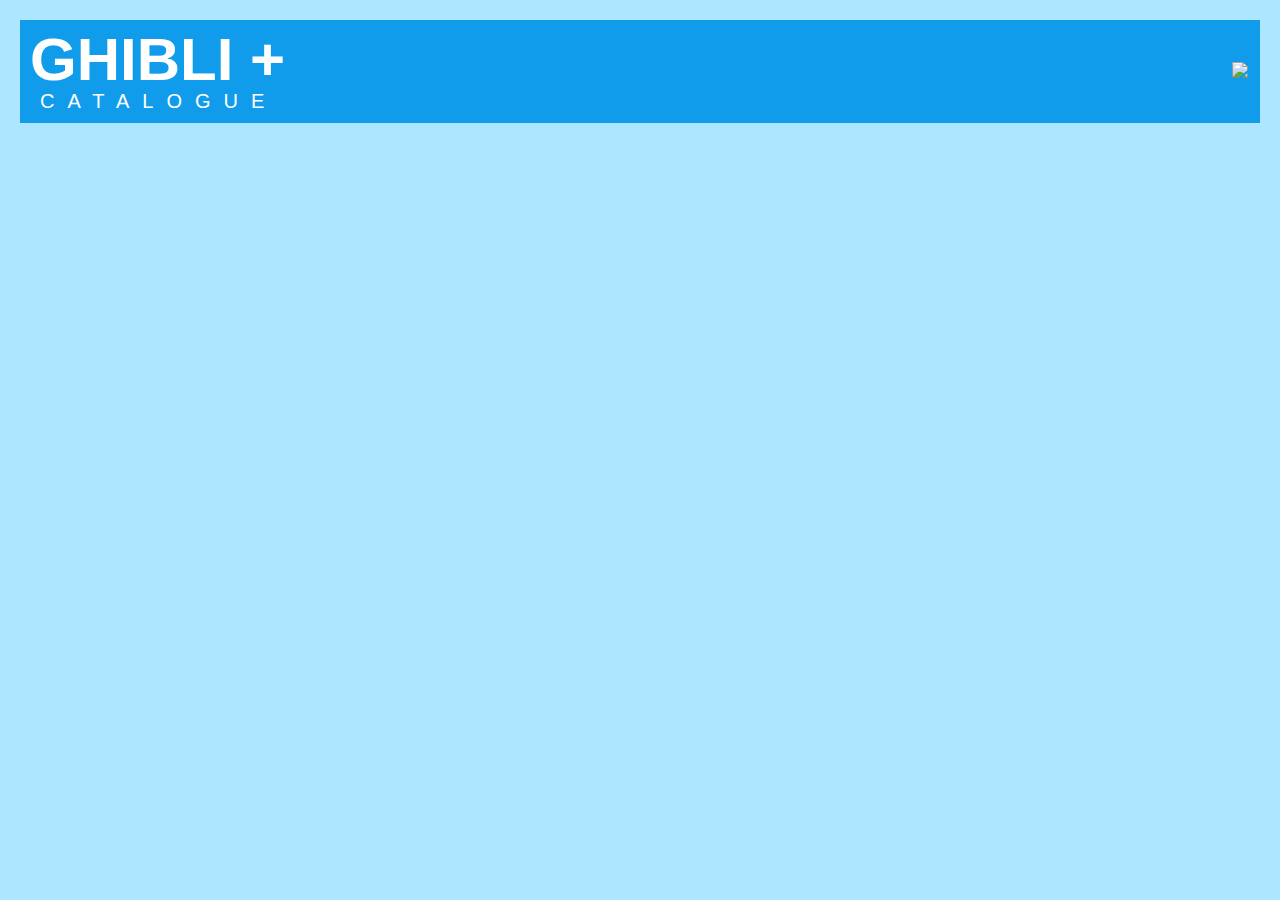
==== src/index.html @ e54244bd "Merge branch 'main' of github.com:RodjaAlbus/DataLovers-FuenteDeLaVerdad into Jean" ====
<!DOCTYPE html>
<html>

<head>
  <meta charset="utf-8">
  <title>Data Lovers</title>
  <link rel="stylesheet" href="style.css" />
  <script>
    let hoverFunction = (theDiv) => {
      theDiv.children[1].classList.add("dataImageover");
      theDiv.children[1].classList.remove("dataImageoutside");
      theDiv.children[0].classList.add("dataNameInside");
      theDiv.children[0].classList.remove("dataName");
    }
    let leaveFunction = (theDiv) => {
      theDiv.children[1].classList.add("dataImageoutside");
      theDiv.children[1].classList.remove("dataImageover");
      theDiv.children[0].classList.add("dataName");
      theDiv.children[0].classList.remove("dataNameInside");
    }
  </script>
</head>

<body>

  <header>
    <h1> GHIBLI + </h1>
    <button id="btnNav" class="btnNav"><img src=/menu.png></button>
    <p class="subtitle">CATALOGUE</p>
    <nav class="sidebar" id="textNav">
      <button id="btnClose" class="btnClose"> cerrar</button>
      <div class="text">CATEGORIES</div>
      <ul>
        <li> <a href="#"> MOVIES </a> </li>
        <li> <a href="#"> CHARACTERS </a> </li>
        <li> <a href="#"> VEHICLES </a> </li>
        <li> <a href="#"> LOCATIONS </a> </li>
  </header>


  <section id="toHide">
    <div class="sectionToClone" id="cloneSection" onmouseover="hoverFunction(this)" onmouseleave="leaveFunction(this)">
      <div class="dataName" id="data00">
        Nombre random
      </div>
      <img src="https://static.wikia.nocookie.net/studio-ghibli/images/c/c1/Castle_in_the_Sky.jpg" class="dataImageoutside">
    </div>
  </section>

  <div id="spaceHead"></div>
  <div id="bigDivs"></div>
  <div id="root">
    <p id="data1"></p>
    <p id="data2"></p>
    <p id="data3"></p>
    <p id="data4"></p>
    <p id="data5"></p>
    <p id="data6"></p>
  </div>
  <script src="main.js" type="module"></script>
</body>

</html>
---- src/style.css ----
* {
    margin: 0;
    padding: 0;
    box-sizing: border-box;
    font-family: "Poppins", sans-serif;
    justify-content: center;
}

body {
    background-color: #ADE7FF;
    color: white;
}

header {
    background-color: #109CEB;
    display: flex;
    flex-direction: column;
    justify-content: center;
    padding: 10px;
    margin: 20px;
}

h1 {
    font-size: 60px;
    line-height: 60px;
}

img {
    max-width: 100%;
    max-height: 100%;
}

.subtitle {
    font-size: 20px;
    letter-spacing: 13px;
    padding-left: 10px;
}

.btnNav {
    background-color: transparent;
    border-color: transparent;
    align-self: flex-end;
    position: absolute;
}

.btnClose {
    text-decoration: none;
    background-color: transparent;
    color: #ffffff;
    display: block;
    align-self: flex-end;
    border-color: transparent;
    cursor: pointer;
}

.sidebar {
    position: fixed;
    width: 250px;
    height: 350px;
    top: 0;
    right: 0;
    background: #EB9010;
    display: none;
}

.sidebar .text {
    color: #ffffff;
    font-size: 25px;
    font-weight: 600;
    line-height: 65px;
    text-align: center;
}

nav ul {
    height: 100%;
    width: 100%;
    list-style: none;
}

nav ul li {
    line-height: 60px;
    text-align: center;
}

nav ul li a {
    color: #ffffff;
    text-decoration: none;
    font-size: 18px;
    display: block;
    width: 100%;
    cursor: pointer;
}

#bigDivs,
#spaceHead {
    padding: 3%;
    background-color: #ADE7FF;
    display: grid;
    grid-template-columns: 25% 25% 25% 25%;
}

@media (max-width: 1000px) {
    #bigDivs {
        grid-template-columns: 33% 33% 33%;
    }
}

@media (max-width: 800px) {
    #bigDivs {
        grid-template-columns: 50% 50%;
    }
}

.sectionToClone {
    position: relative;
    width: 250px;
    height: 400px;
    display: none;
}

.dataName {
    position: absolute;
    top: 70%;
    left: 50%;
    transform: translateX(-50%);
    background-color: #109CEB;
    width: 224px;
    height: 30%;
    border-radius: 0 0 50px 50px;
    z-index: 3;
    display: flex;
    justify-content: center;
    align-items: center;
    font-size: 80%;
}

.dataNameInside{
    position: absolute;
    top: 75%;
    left: 50%;
    transform: translateX(-50%);
    background-color: #eb7a10;
    width: 243px;
    height: 30%;
    border-radius: 0 0 50px 50px;
    z-index: 3;
    display: flex;
    justify-content: center;
    align-items: center;
    font-size: 80%;
}

.dataImageoutside {
    position: absolute;
    top: 50%;
    left: 50%;
    transform: translate(-50%, -50%);
    width: 224px;
    height: 315px;
    border-radius: 50px;
    object-fit: cover;
    border-color: #109CEB;
    border-style: solid;
    border-width: 4px;
    z-index: 2;
}

.dataImageover {
    position: absolute;
    top: 50%;
    left: 50%;
    transform: translate(-50%, -50%);
    object-fit: cover;
    width: 243px;
    height: 341px;
    border-color: #eb7a10;
    border-radius: 50px;
    border-style: solid;
    border-width: 4px;
    z-index: 2;
}

#root {
    display: none;
    position: fixed;
    top: 50%;
    left: 50%;
    transform: translate(-50%, -50%);
    width: 50%;
    height: 90%;
    background-color: #EB9010;
    border-color: #ffffff;
    color: #ffffff;
    border-style: solid;
    border-width: 4px;
    z-index: 3;
    text-align: center;
    padding: 10px;
    border-radius: 35px;
}
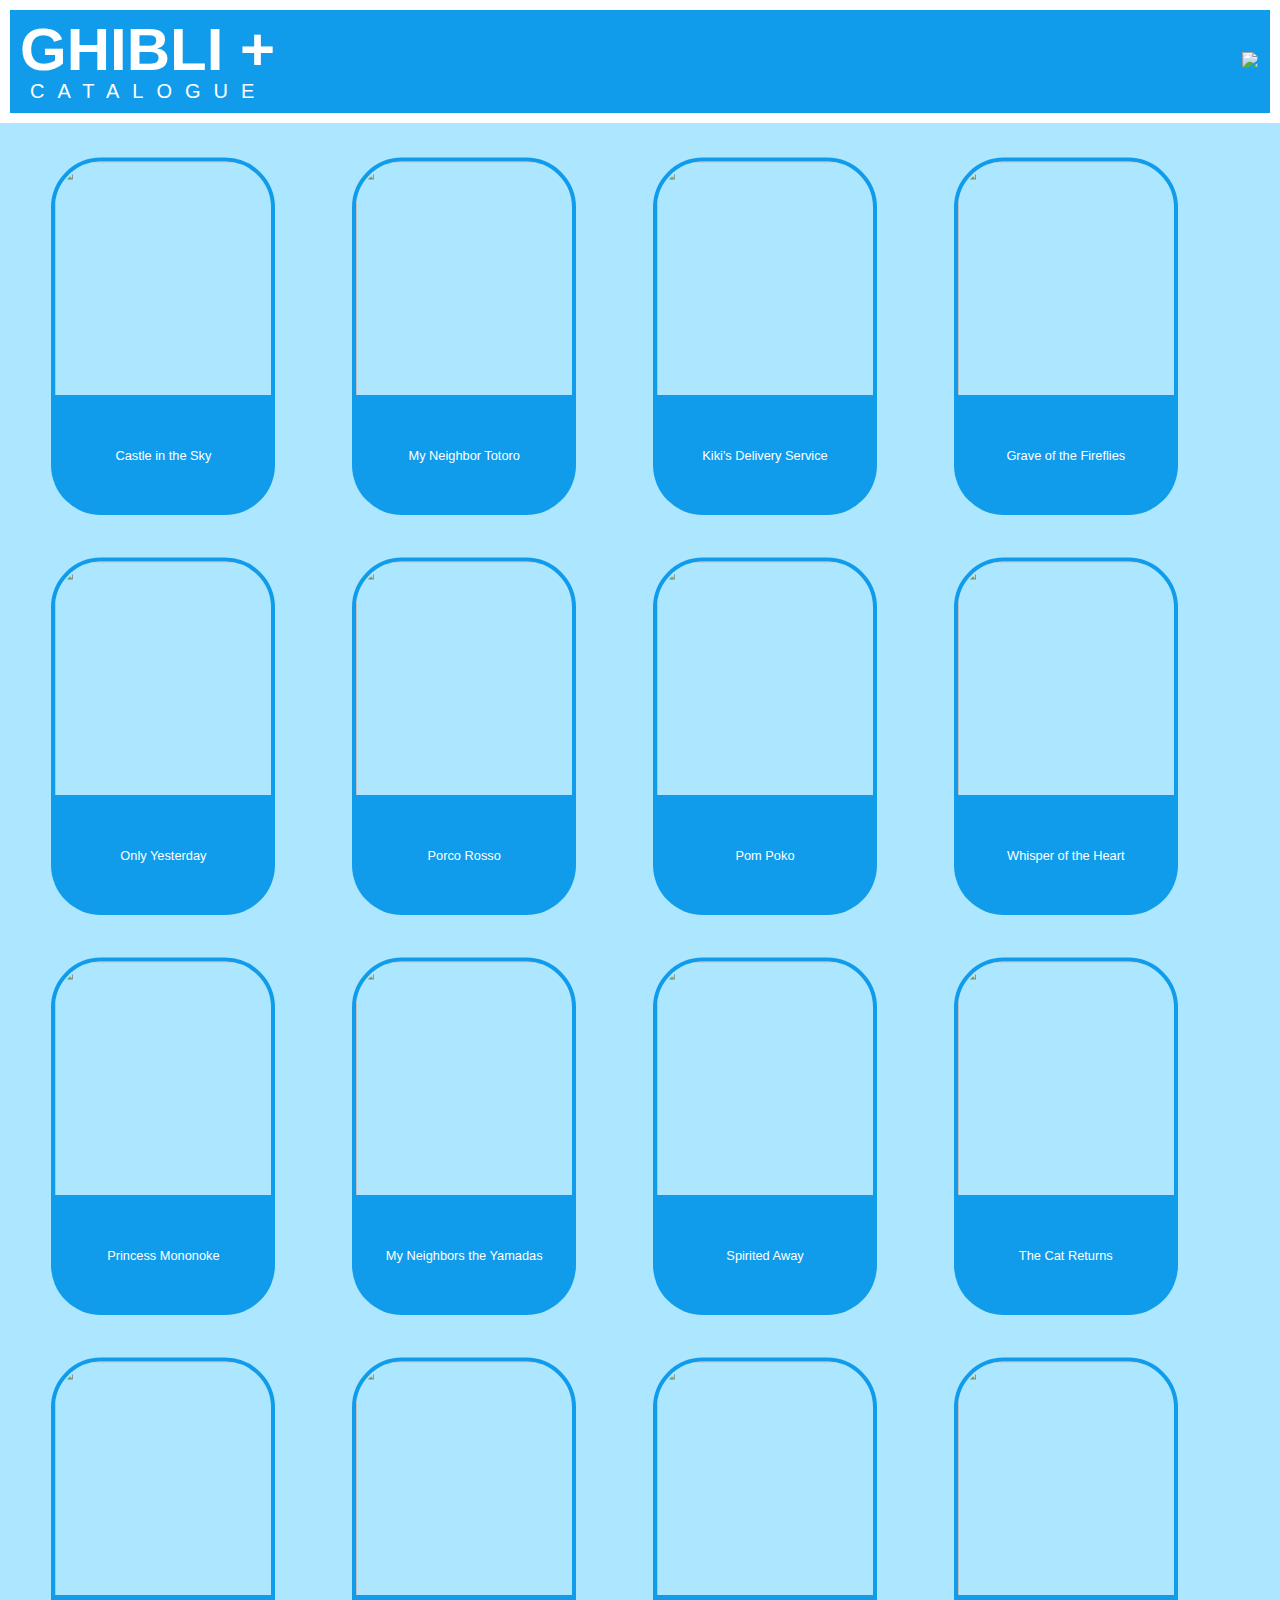
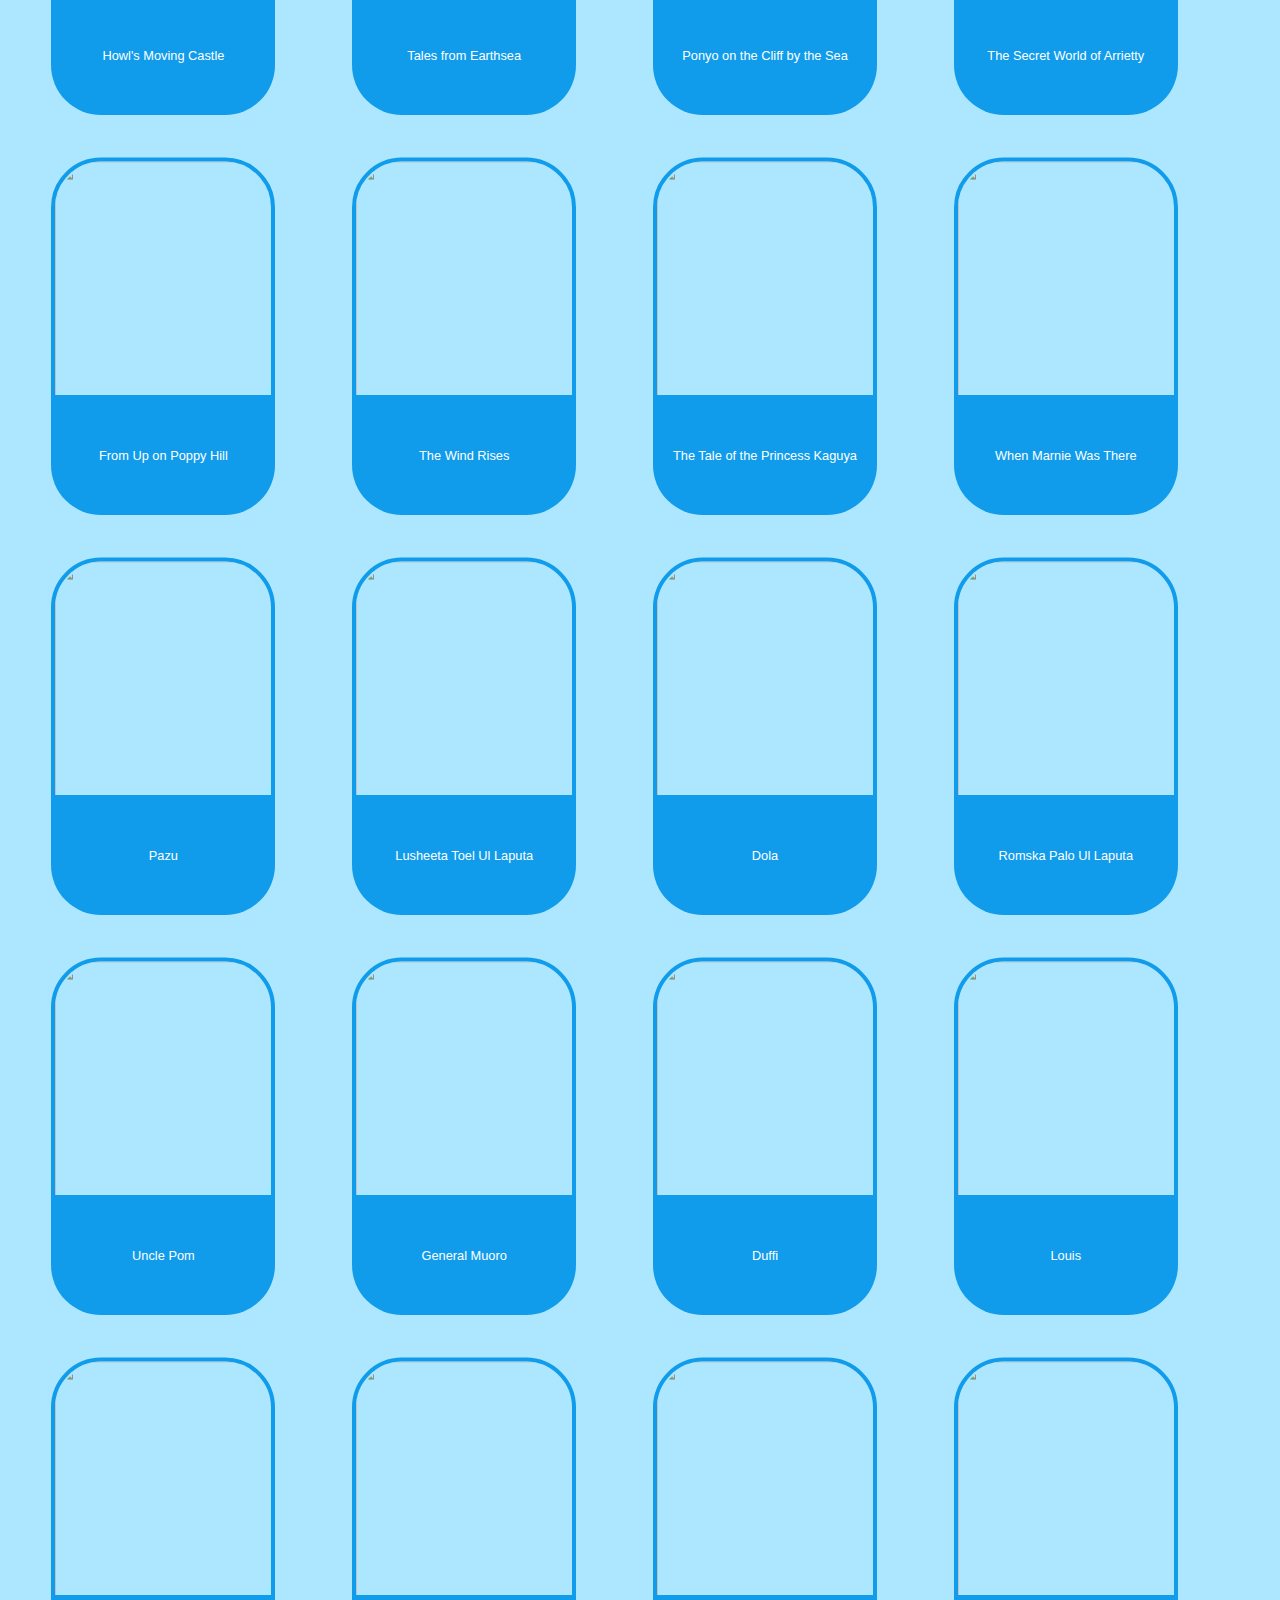
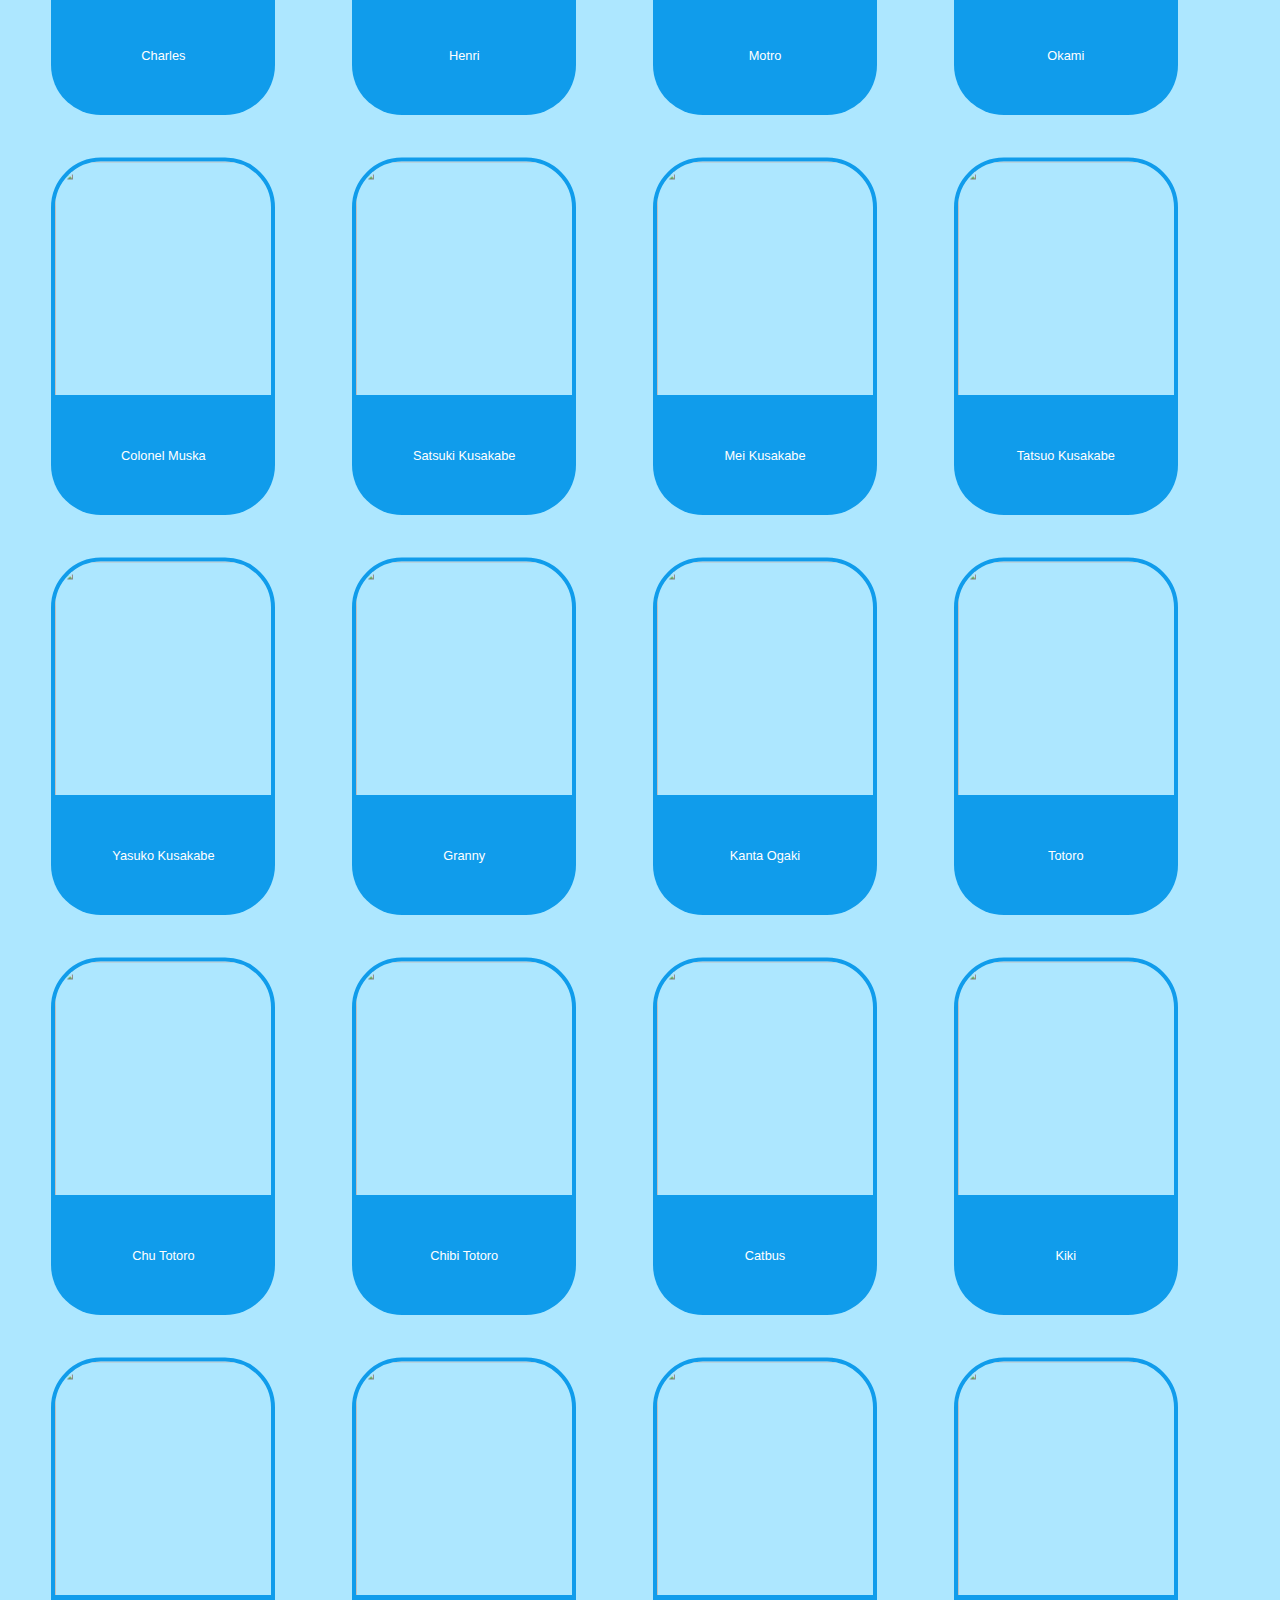
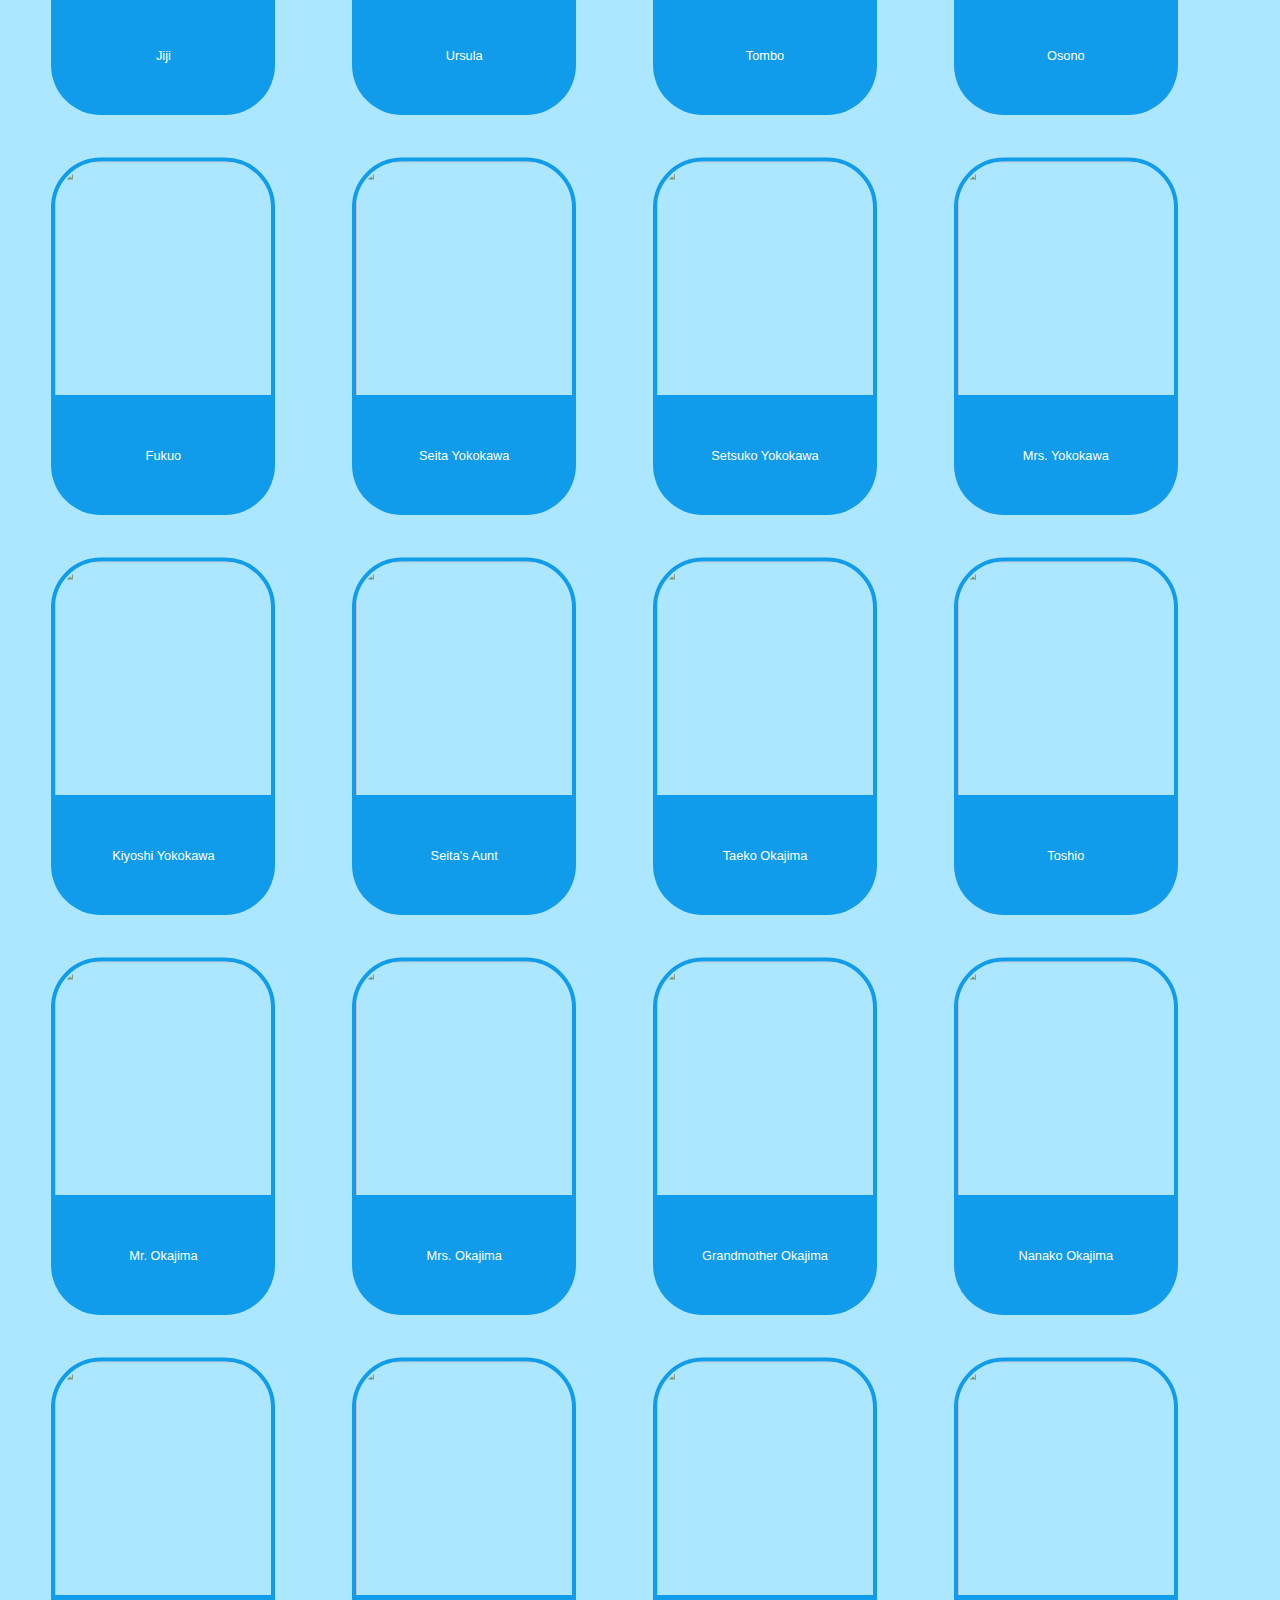
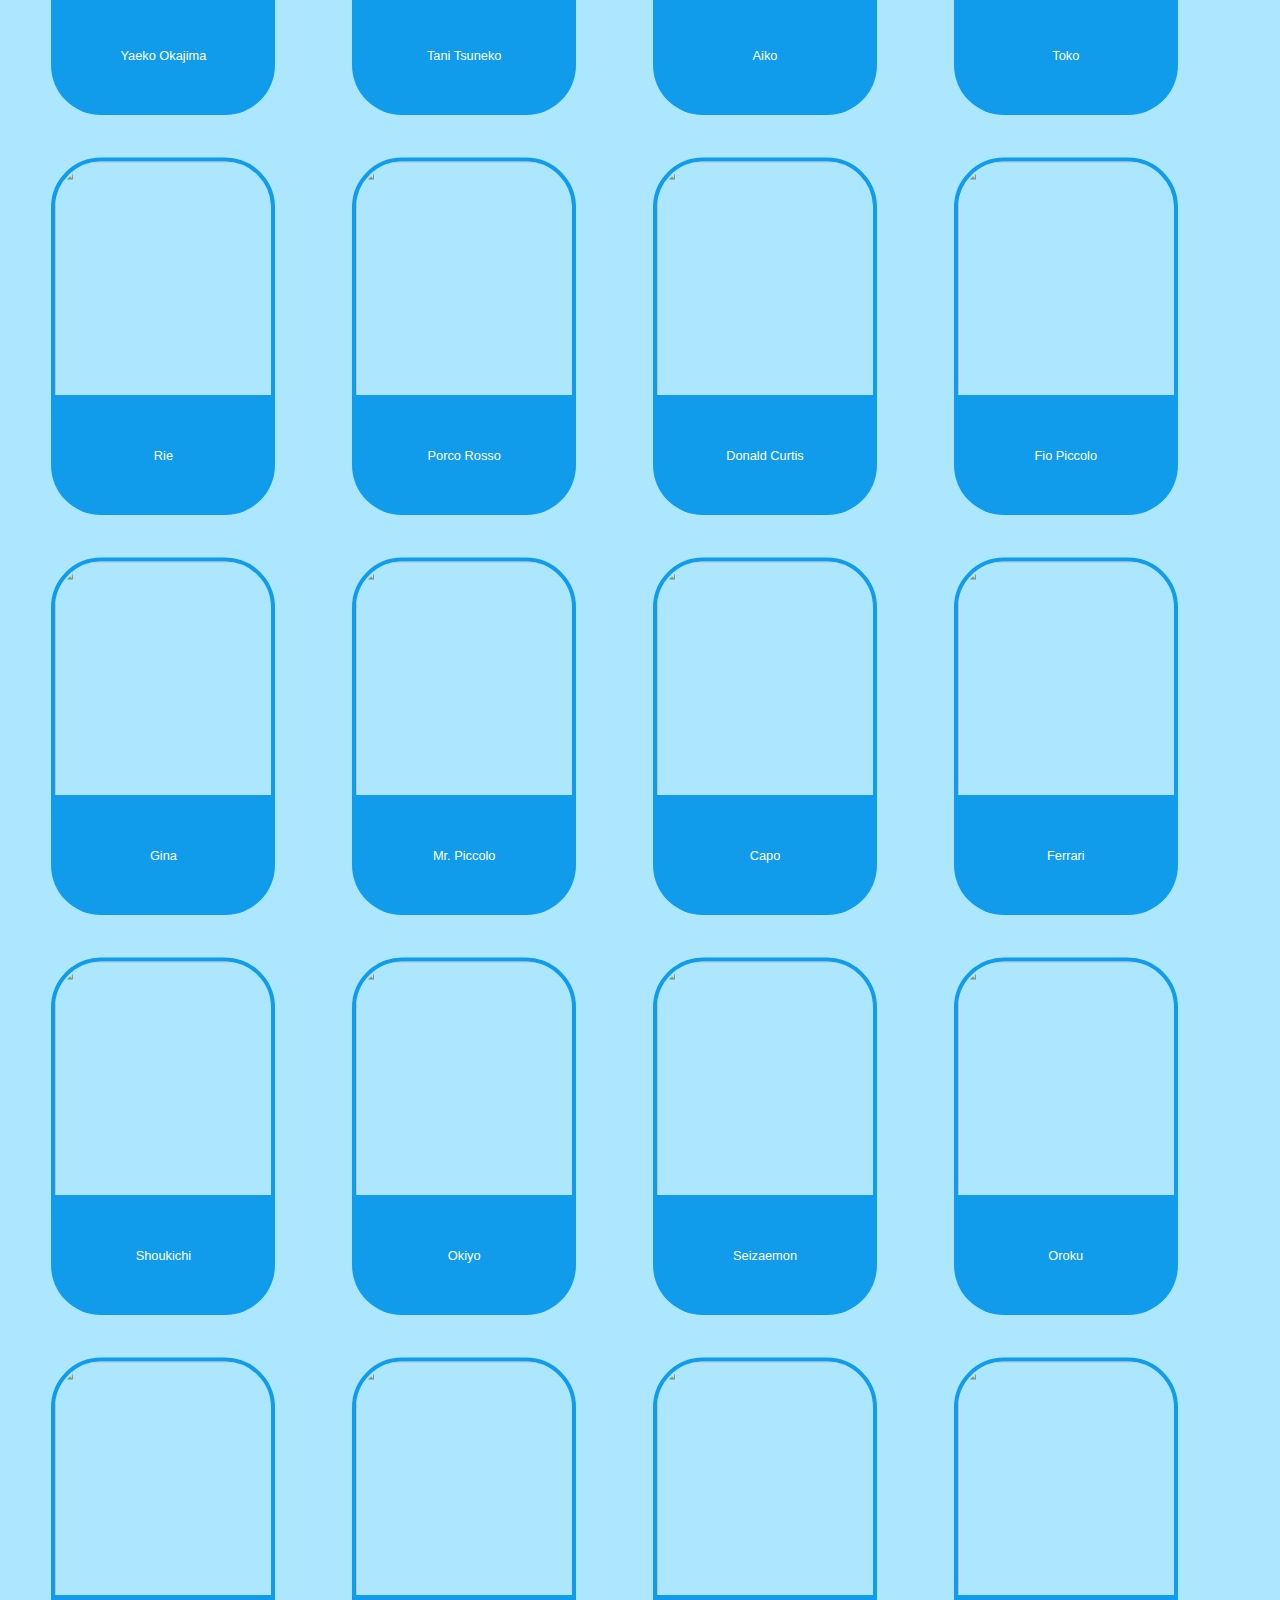
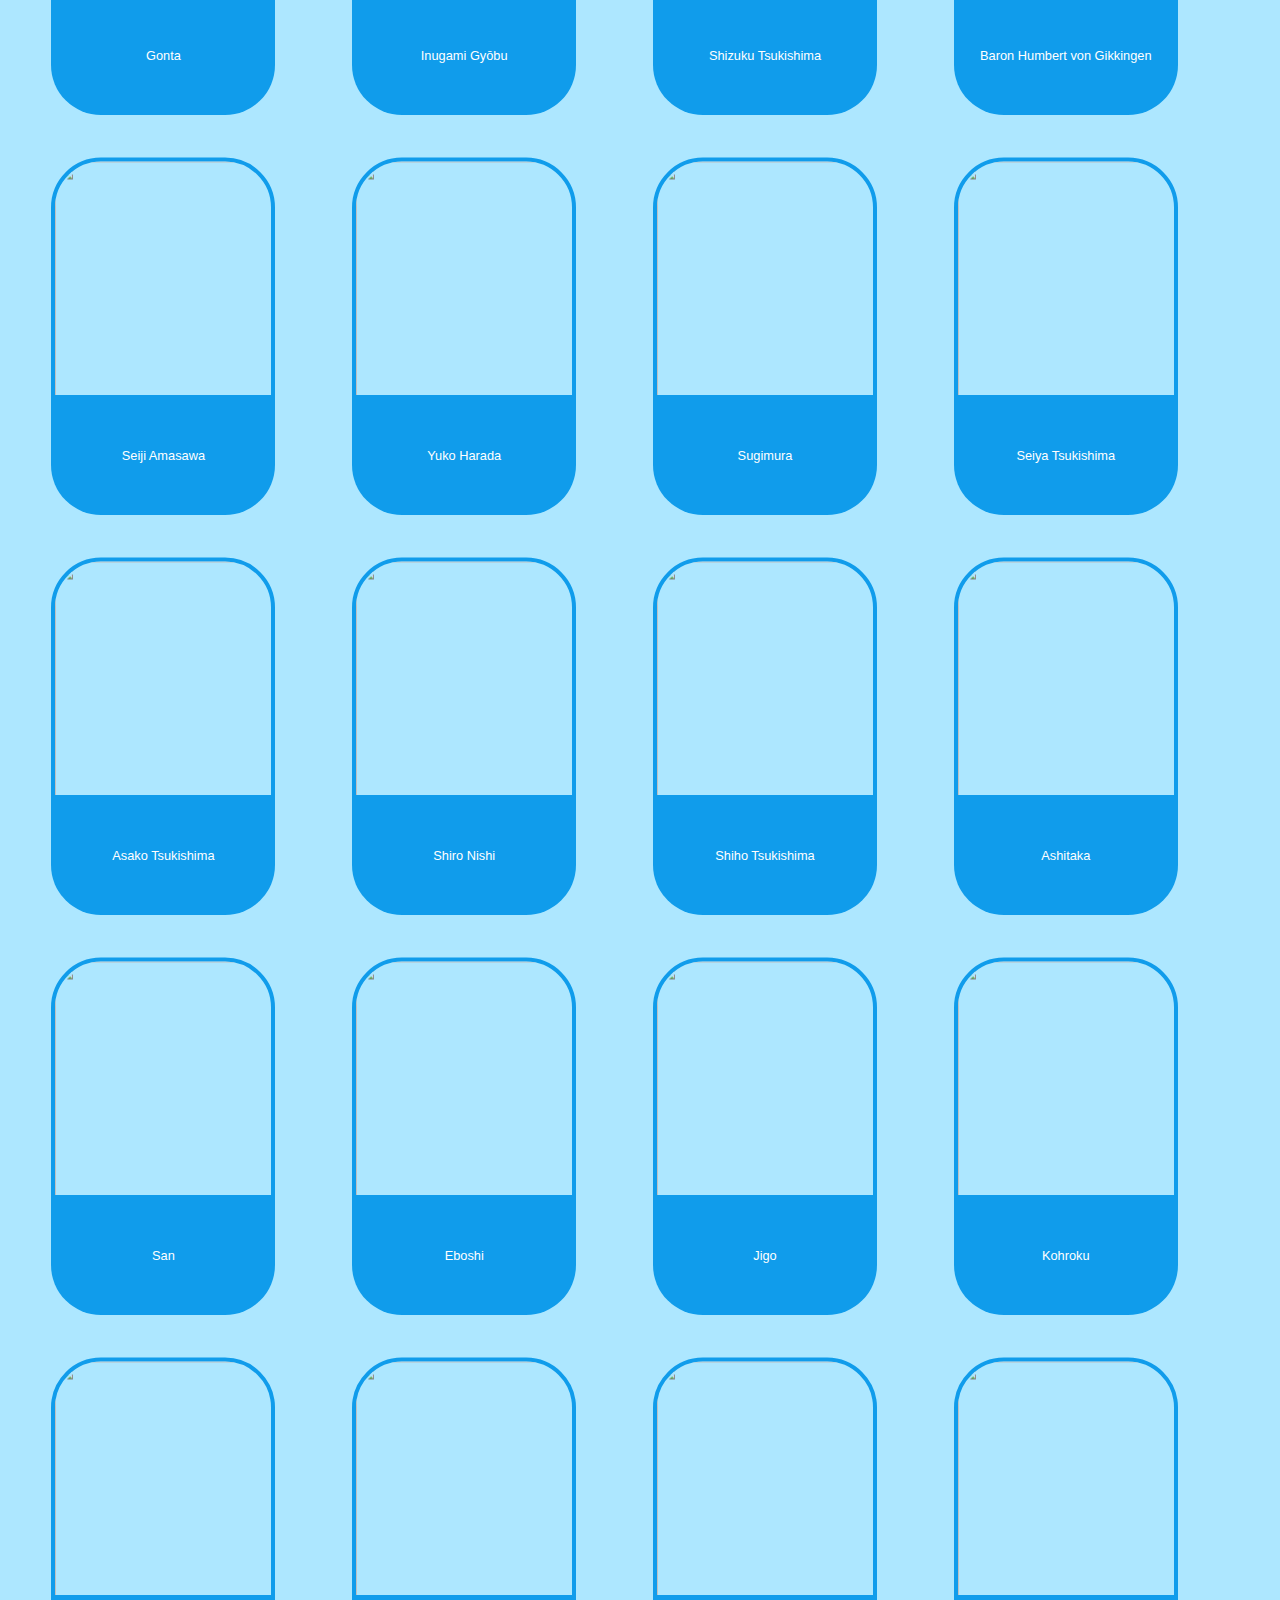
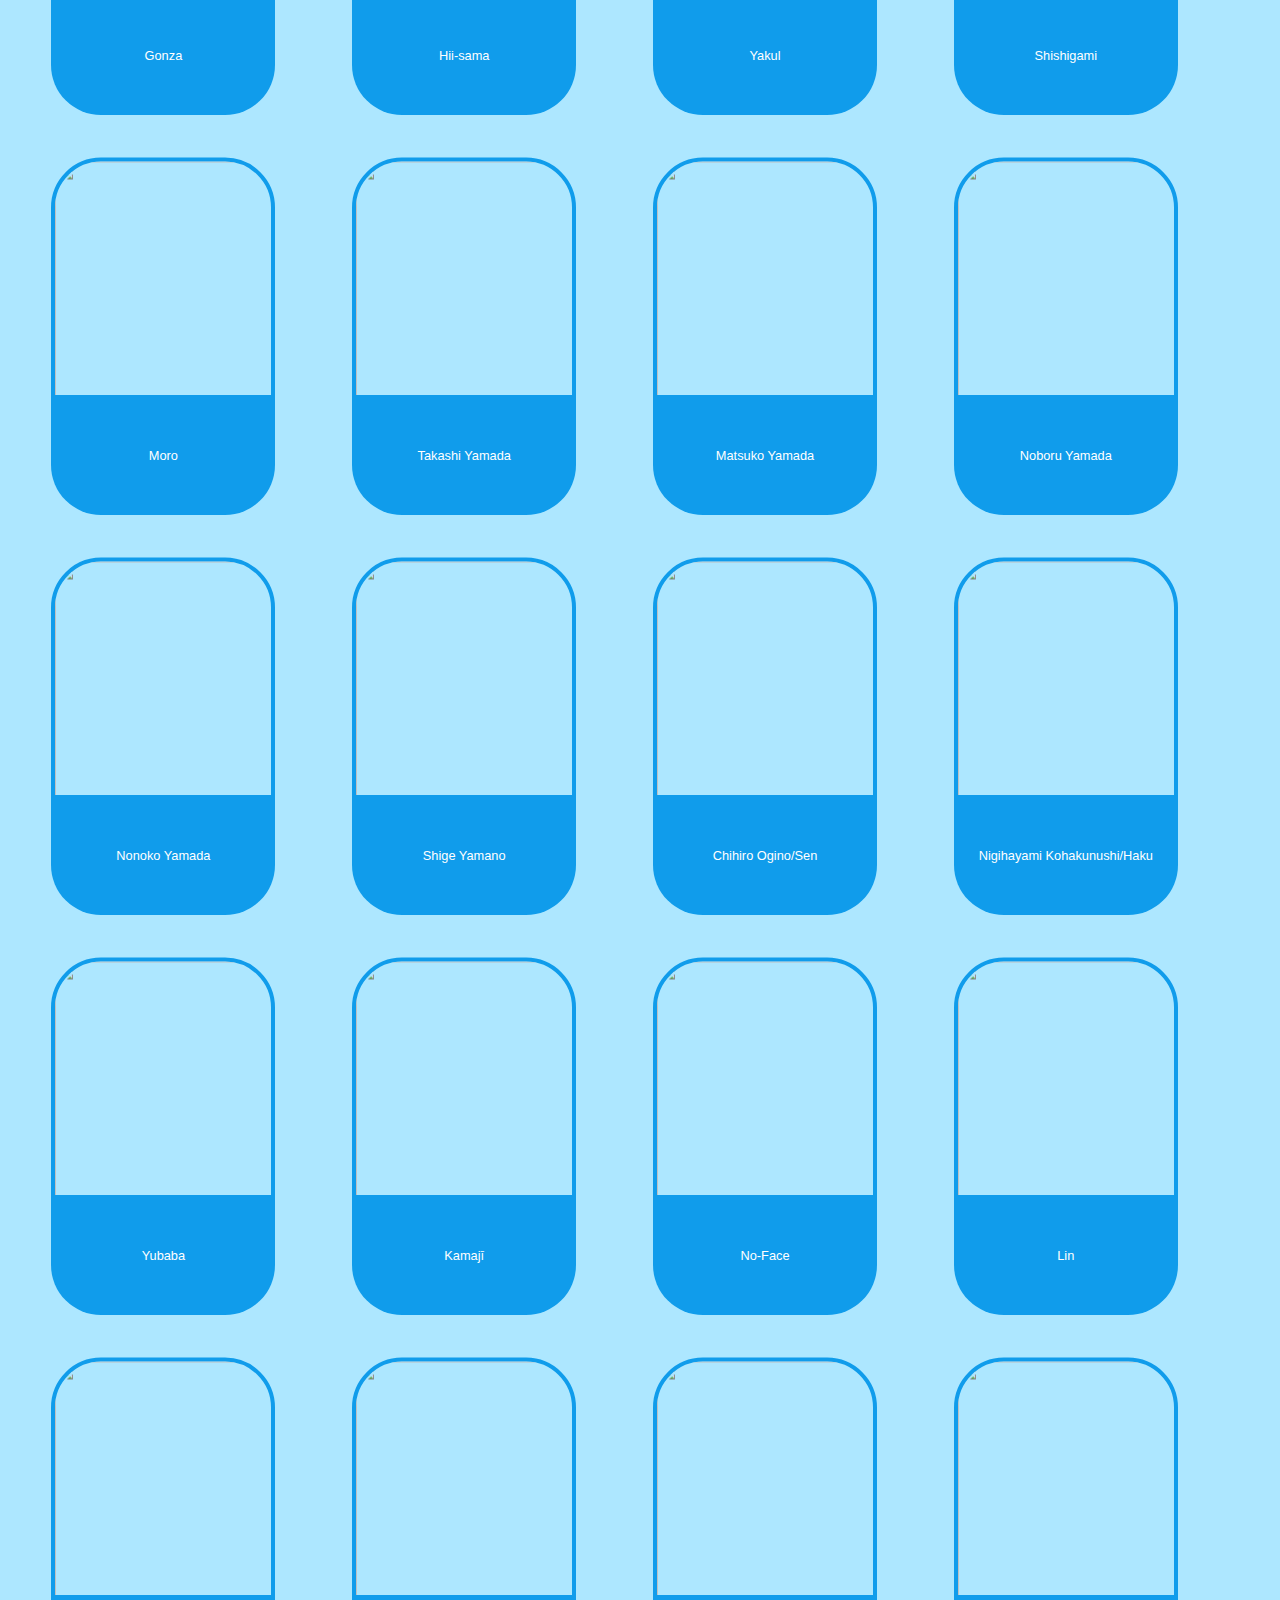
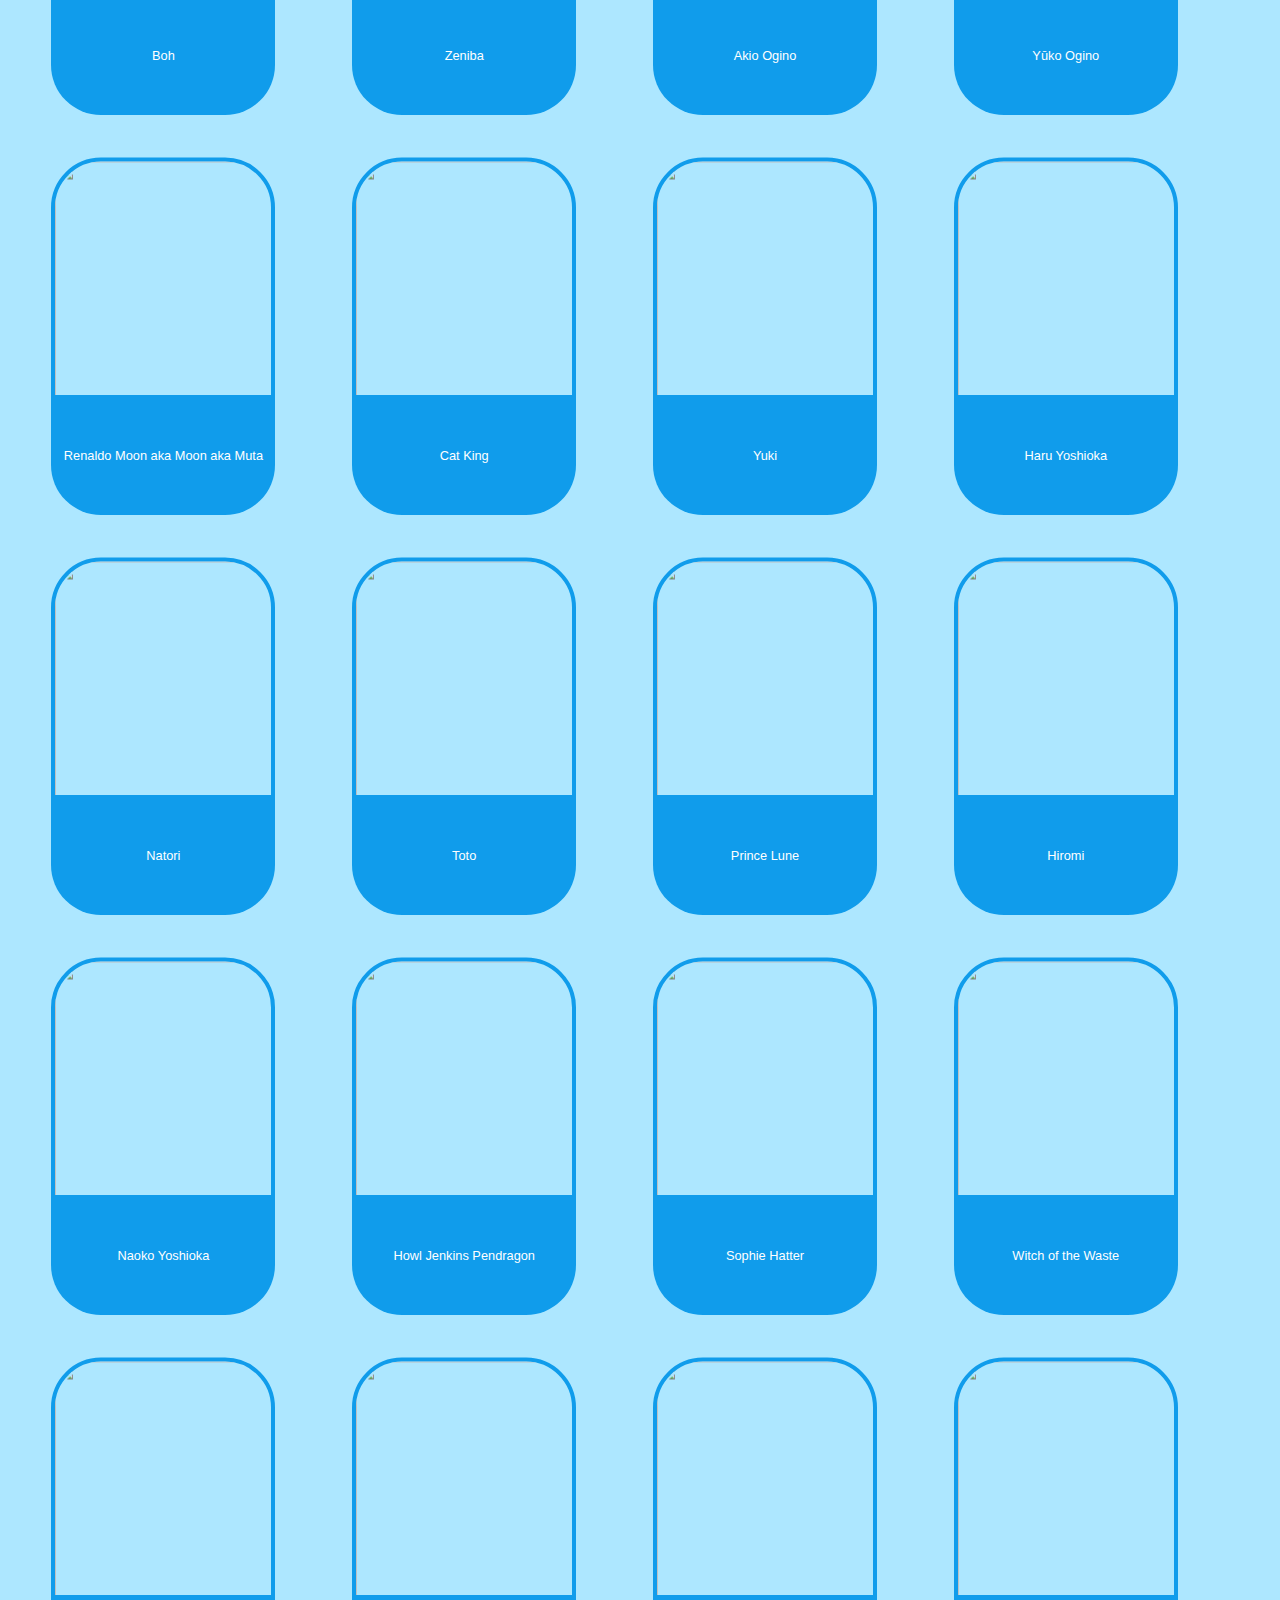
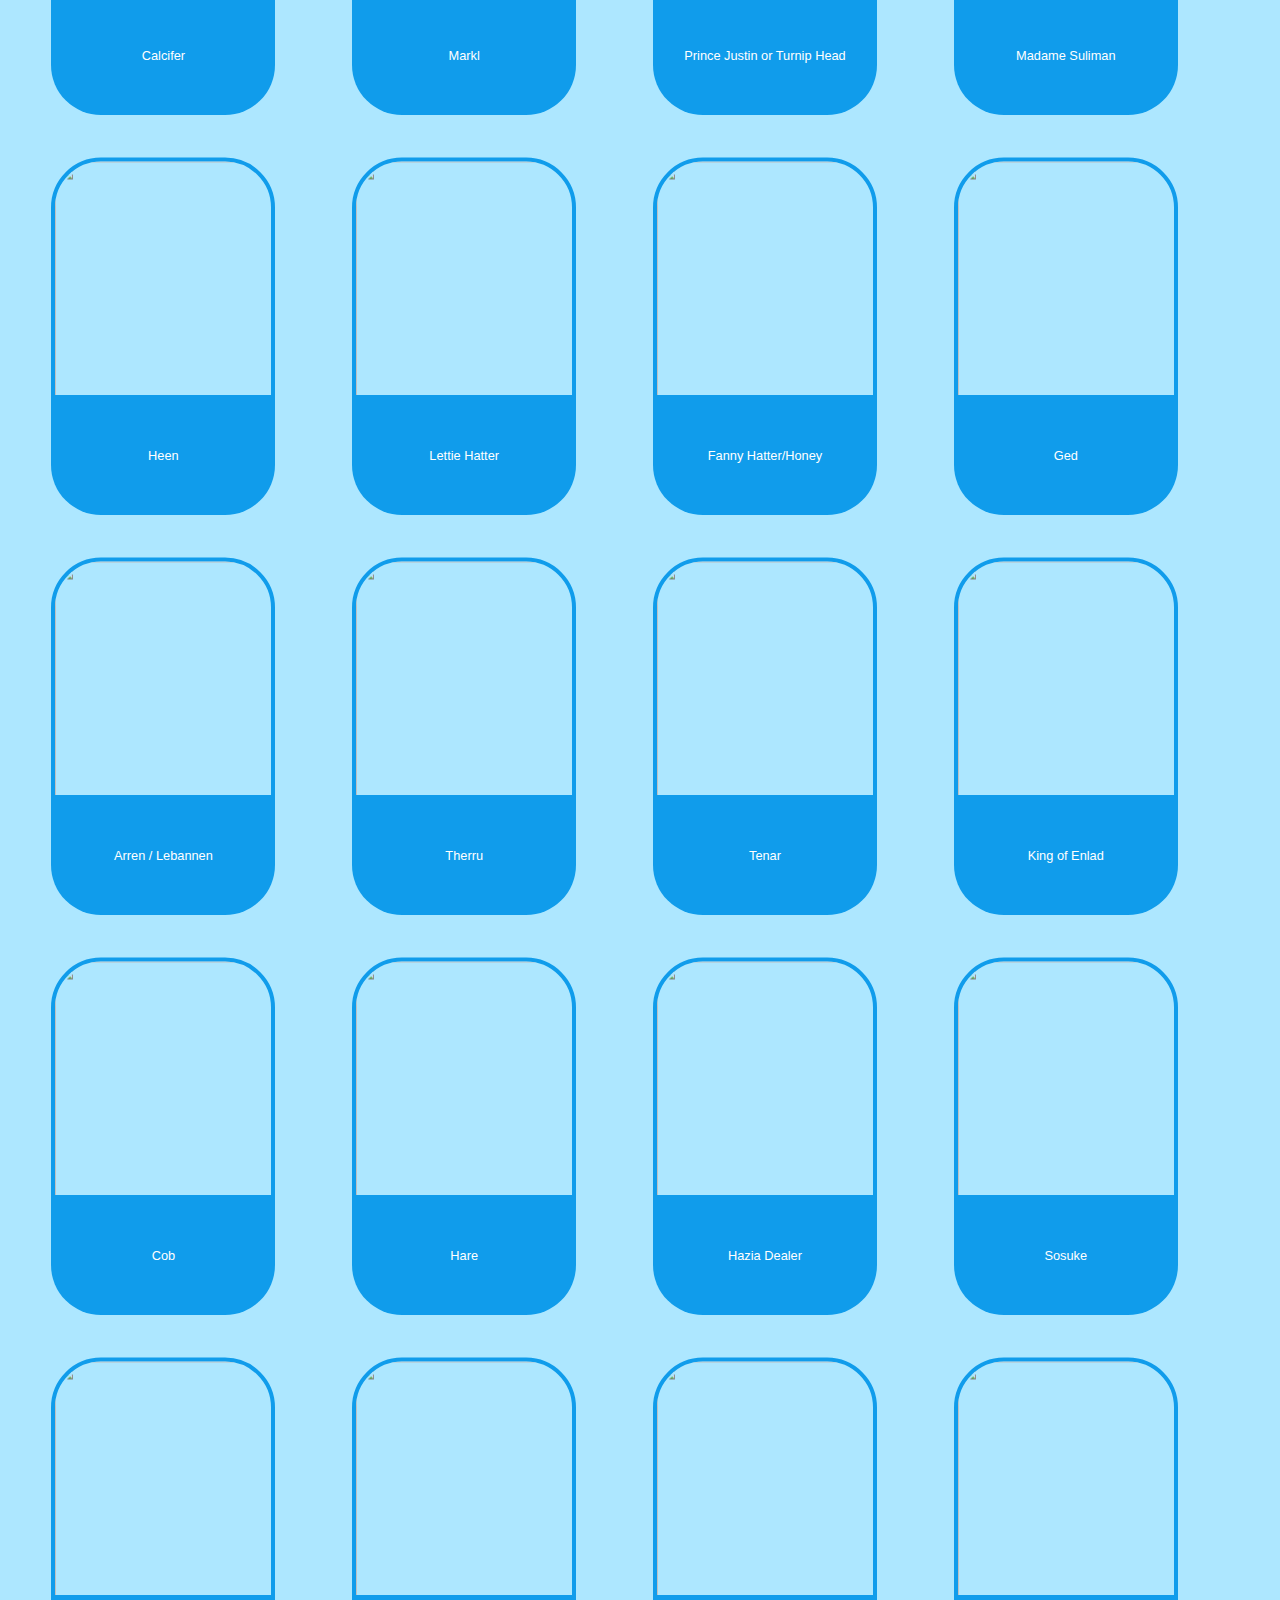
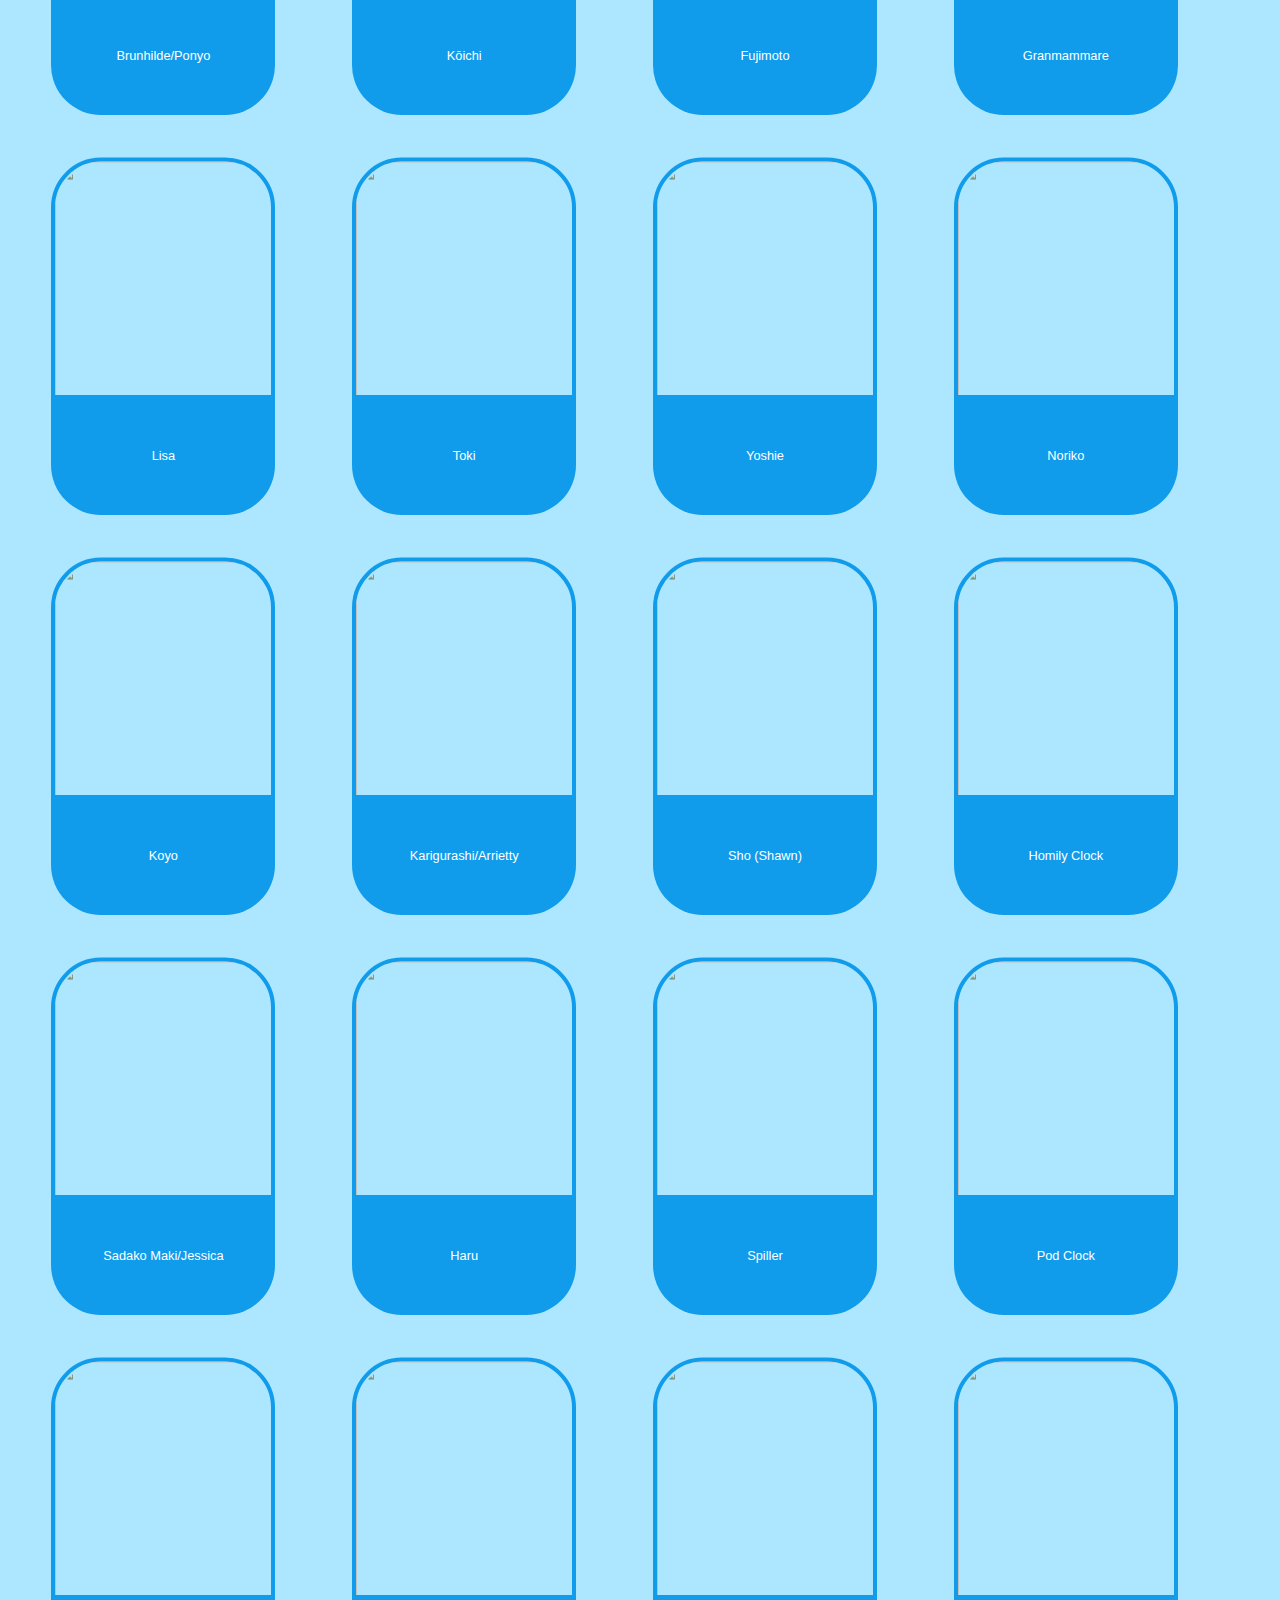
==== commit bd858503: "agregar trivia" ====
--- a/src/index.html
+++ b/src/index.html
@@ -25,17 +25,24 @@
 
   <header>
     <h1> GHIBLI + </h1>
-    <button id="btnNav" class="btnNav"><img src=/menu.png></button>
+    <button id="btnNav" class="btnNav"><img src="/menu.png"></button>
     <p class="subtitle">CATALOGUE</p>
     <nav class="sidebar" id="textNav">
-      <button id="btnClose" class="btnClose"> cerrar</button>
       <div class="text">CATEGORIES</div>
       <ul>
-        <li> <a href="#"> MOVIES </a> </li>
-        <li> <a href="#"> CHARACTERS </a> </li>
-        <li> <a href="#"> VEHICLES </a> </li>
-        <li> <a href="#"> LOCATIONS </a> </li>
+        <button id="btnOrderAZ" class="btnClose"> Ordenar A-Z</button>
+        <button id="btnOrderZA" class="btnClose"> Ordenar Z-A</button>
+        <li> <button id="btnMovies" class="btnList"> MOVIES </button> </li>
+        <li> <button id="btnCharacters" class="btnList"> CHARACTERS </button> </li>
+        <li> <button id="btnVehicles" class="btnList"> VEHICLES </button> </li>
+        <li> <button id="btnLocations" class="btnList"> LOCATIONS </button> </li>
+        <li> <button id="btnShowAll" class="btnList"> SHOW ALL </button> </li>
+        <li> <button id="btnTrivia" class="btnList"> PROVE YOURSELF </button> </li>
+    </ul>
+    </nav>
   </header>
+
+
 
 
   <section id="toHide">
@@ -47,16 +54,26 @@
     </div>
   </section>
 
+
   <div id="spaceHead"></div>
+
+  <section id="trivia">
+    <h3 class="trivia"> How much do you know about Ghibli movies? </h3> 
+    <div class="sectionToClone" id="cloneSection" onmouseover="hoverFunction(this)" onmouseleave="leaveFunction(this)">
+      <div class="dataName" id="data00">
+        Nombre random
+      </div>
+      <img src="https://static.wikia.nocookie.net/studio-ghibli/images/c/c1/Castle_in_the_Sky.jpg" class="dataImageoutside">
+    </div>
+ </section>
+
   <div id="bigDivs"></div>
   <div id="root">
-    <p id="data1"></p>
-    <p id="data2"></p>
-    <p id="data3"></p>
-    <p id="data4"></p>
-    <p id="data5"></p>
-    <p id="data6"></p>
   </div>
+
+
+
+  
   <script src="main.js" type="module"></script>
 </body>
 
--- a/src/style.css
+++ b/src/style.css
@@ -2,7 +2,7 @@
     margin: 0;
     padding: 0;
     box-sizing: border-box;
-    font-family: "Poppins", sans-serif;
+    font-family: sans-serif;
     justify-content: center;
 }
 
@@ -13,11 +13,30 @@
 
 header {
     background-color: #109CEB;
+    position: fixed;
+    z-index: 4;
+    width:100%;
+    border-color: #ffffff;
+    border-style: solid;
+    border-width: 10px;
     display: flex;
     flex-direction: column;
     justify-content: center;
     padding: 10px;
-    margin: 20px;
+}
+
+#trivia {
+    display: none;
+}
+
+h3 {
+    padding: 2%;
+    margin: 3%;
+    margin-top: 5%;
+    background-color: #eb7a10;
+    font-weight: lighter;
+    letter-spacing: 5px;
+    font-size: 26px;
 }
 
 h1 {
@@ -55,8 +74,11 @@
 
 .sidebar {
     position: fixed;
+    display: grid;
+    grid-template-columns: 50px;
+    z-index: 5;
     width: 250px;
-    height: 350px;
+    height: 100%;
     top: 0;
     right: 0;
     background: #EB9010;
@@ -75,21 +97,25 @@
     height: 100%;
     width: 100%;
     list-style: none;
-}
-
-nav ul li {
-    line-height: 60px;
     text-align: center;
-}
-
-nav ul li a {
-    color: #ffffff;
+    line-height: 500%;
+}
+
+
+.btnList {
     text-decoration: none;
-    font-size: 18px;
-    display: block;
-    width: 100%;
+    background-color: transparent;
+    color: #ffffff;
+    justify-content: center;
+    border-color: transparent;
     cursor: pointer;
 }
+
+.btnList:hover {
+    font-size: 20px;
+    font-weight: 600;
+}
+
 
 #bigDivs,
 #spaceHead {
@@ -180,7 +206,16 @@
     z-index: 2;
 }
 
-#root {
+.sectionToCloneRandom {
+    position: relative;
+    width: 250px;
+    height: 400px;
+    display: block;
+}
+
+
+
+#root, #root1 {
     display: none;
     position: fixed;
     top: 50%;
@@ -193,7 +228,7 @@
     color: #ffffff;
     border-style: solid;
     border-width: 4px;
-    z-index: 3;
+    z-index: 6;
     text-align: center;
     padding: 10px;
     border-radius: 35px;
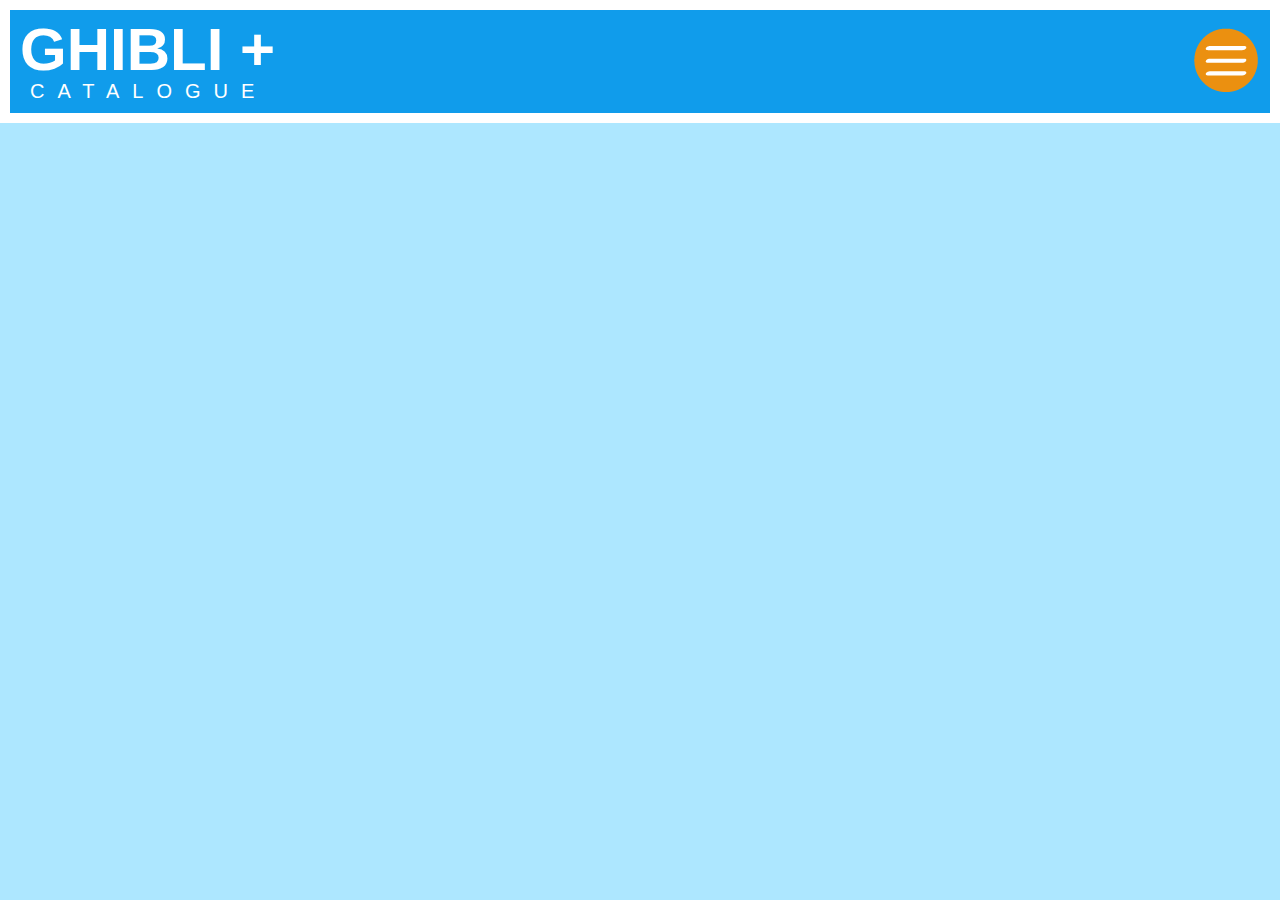
==== commit 31927954: "Resuelto el publema de estadísticas" ====
--- a/src/index.html
+++ b/src/index.html
@@ -25,7 +25,7 @@
 
   <header>
     <h1> GHIBLI + </h1>
-    <button id="btnNav" class="btnNav"><img src="/menu.png"></button>
+    <button id="btnNav" class="btnNav"><img src="menu.png"></button>
     <p class="subtitle">CATALOGUE</p>
     <nav class="sidebar" id="textNav">
       <div class="text">CATEGORIES</div>
@@ -37,12 +37,10 @@
         <li> <button id="btnVehicles" class="btnList"> VEHICLES </button> </li>
         <li> <button id="btnLocations" class="btnList"> LOCATIONS </button> </li>
         <li> <button id="btnShowAll" class="btnList"> SHOW ALL </button> </li>
-        <li> <button id="btnTrivia" class="btnList"> PROVE YOURSELF </button> </li>
+        <li> <button id="btnStatistics" class="btnList"> STATISTICS</button> </li>
     </ul>
     </nav>
   </header>
-
-
 
 
   <section id="toHide">
@@ -54,27 +52,12 @@
     </div>
   </section>
 
-
   <div id="spaceHead"></div>
-
-  <section id="trivia">
-    <h3 class="trivia"> How much do you know about Ghibli movies? </h3> 
-    <div class="sectionToClone" id="cloneSection" onmouseover="hoverFunction(this)" onmouseleave="leaveFunction(this)">
-      <div class="dataName" id="data00">
-        Nombre random
-      </div>
-      <img src="https://static.wikia.nocookie.net/studio-ghibli/images/c/c1/Castle_in_the_Sky.jpg" class="dataImageoutside">
-    </div>
- </section>
-
   <div id="bigDivs"></div>
   <div id="root">
   </div>
-
-
-
   
   <script src="main.js" type="module"></script>
 </body>
 
-</html>+</html>
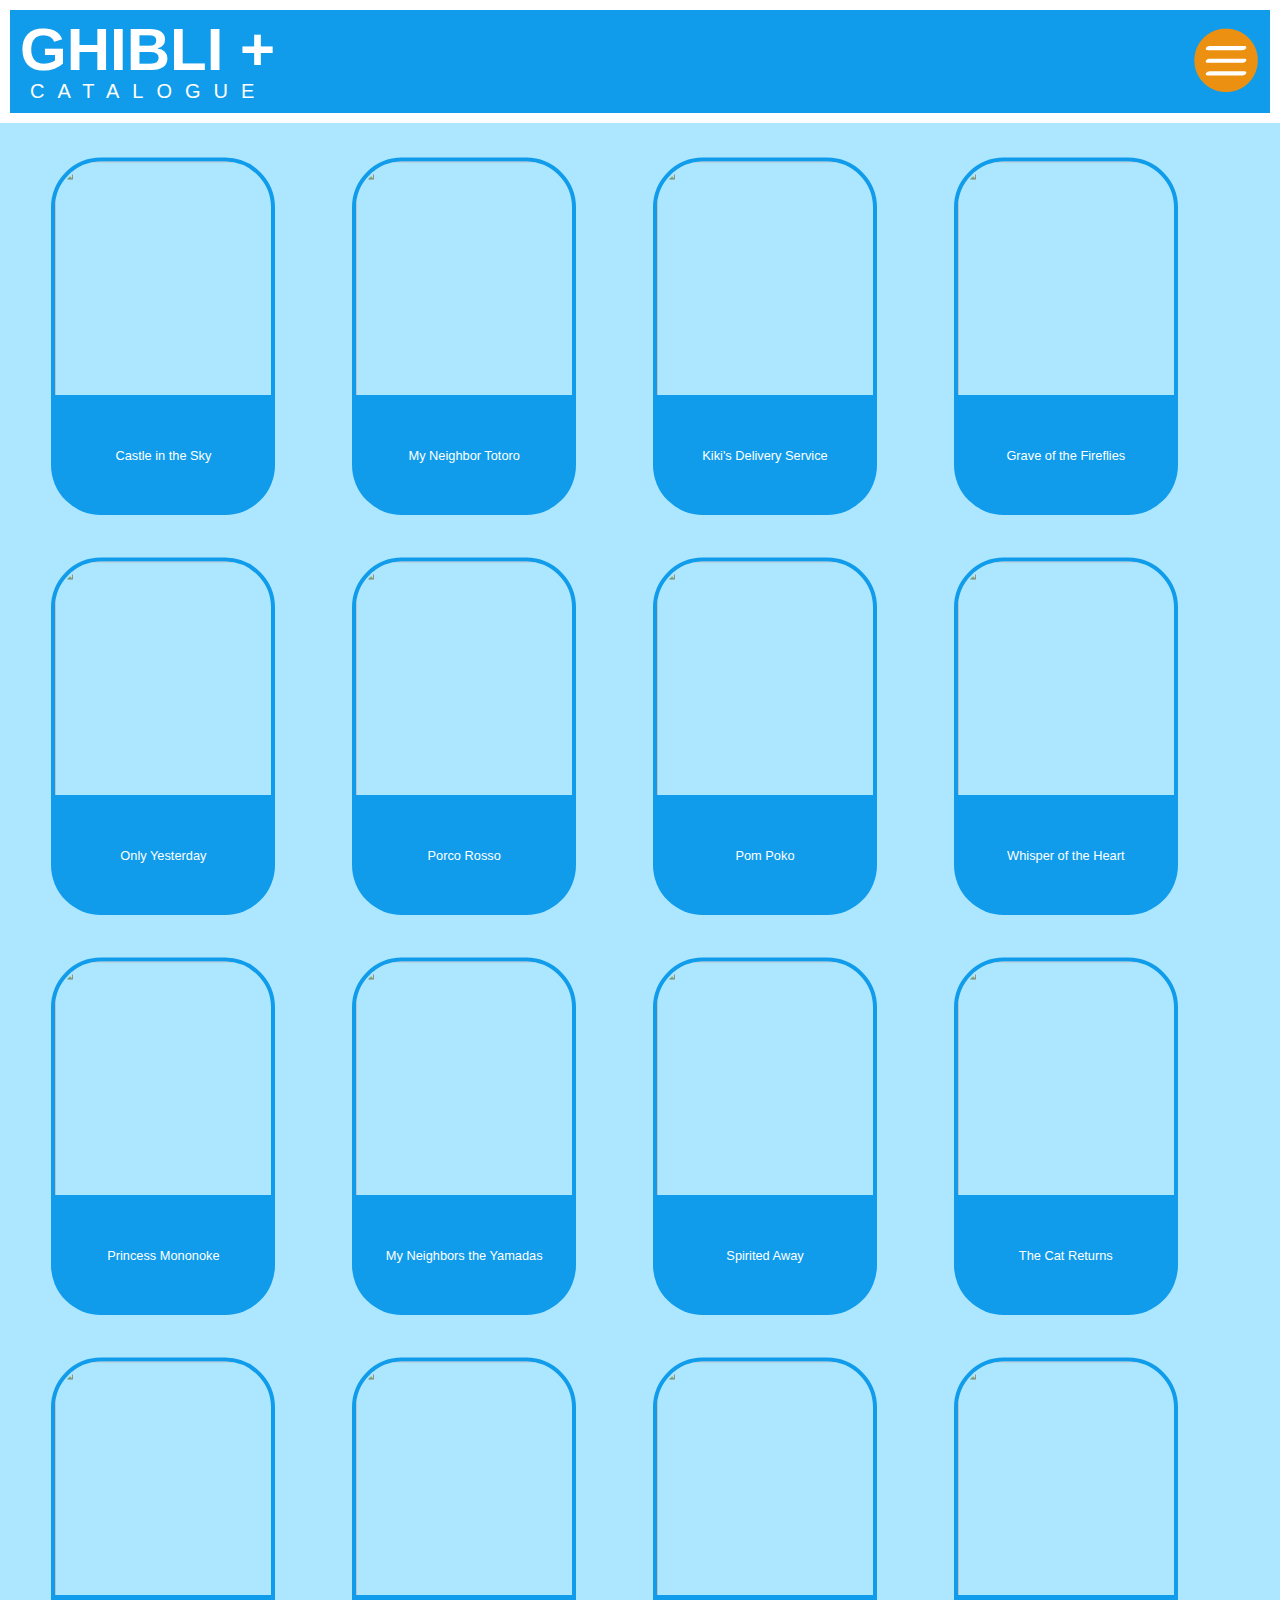
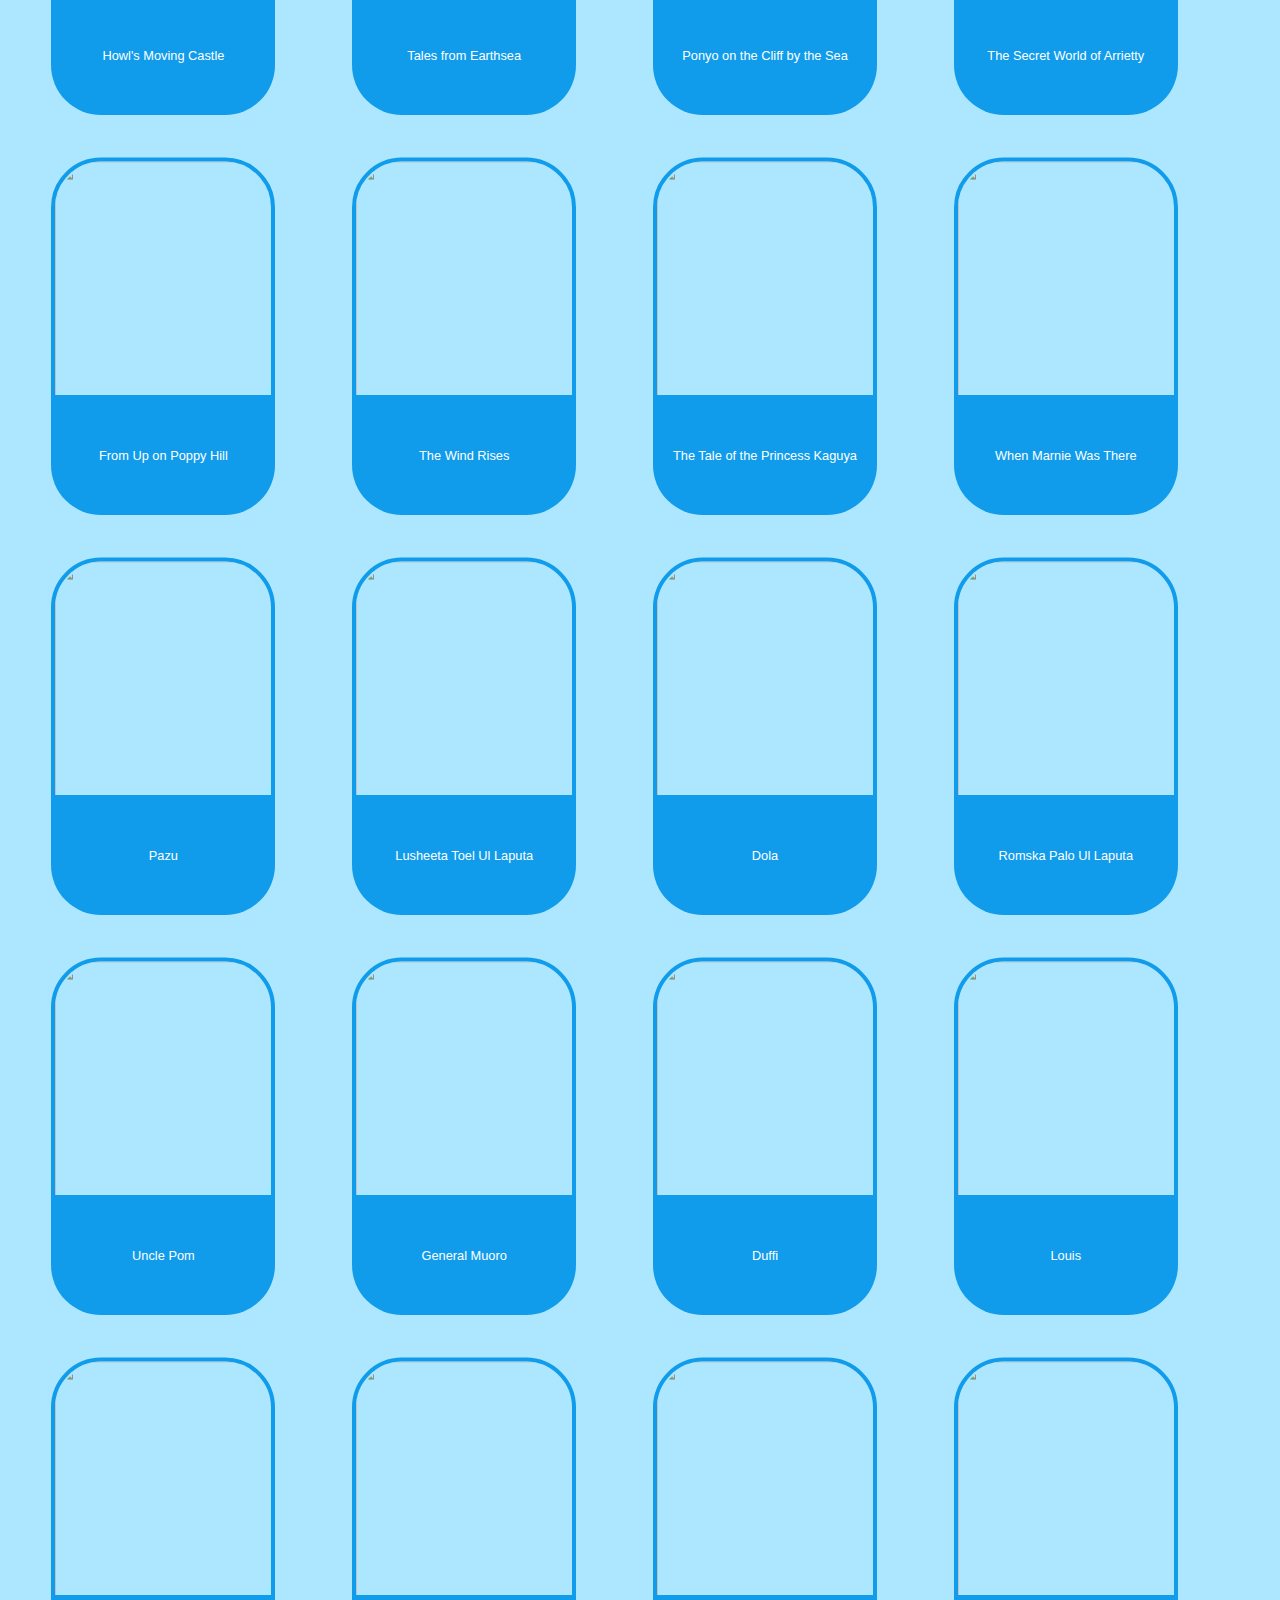
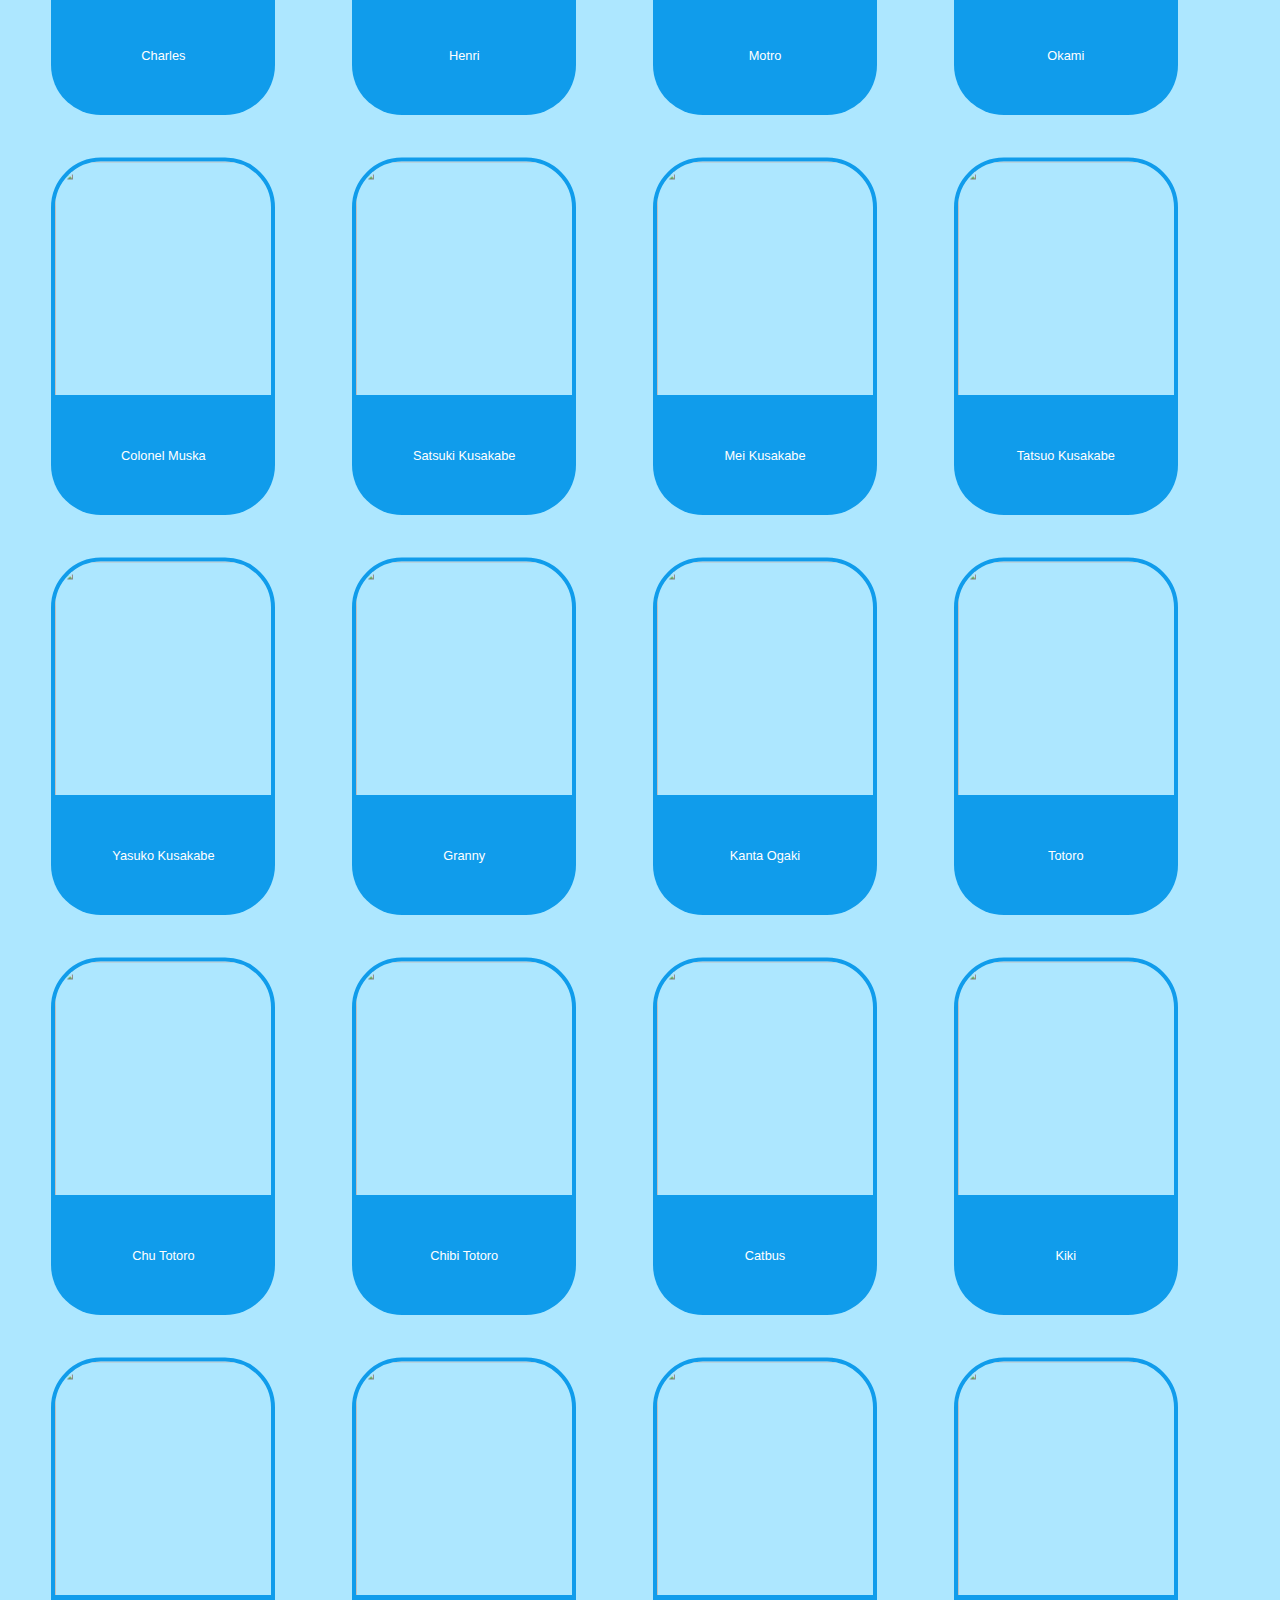
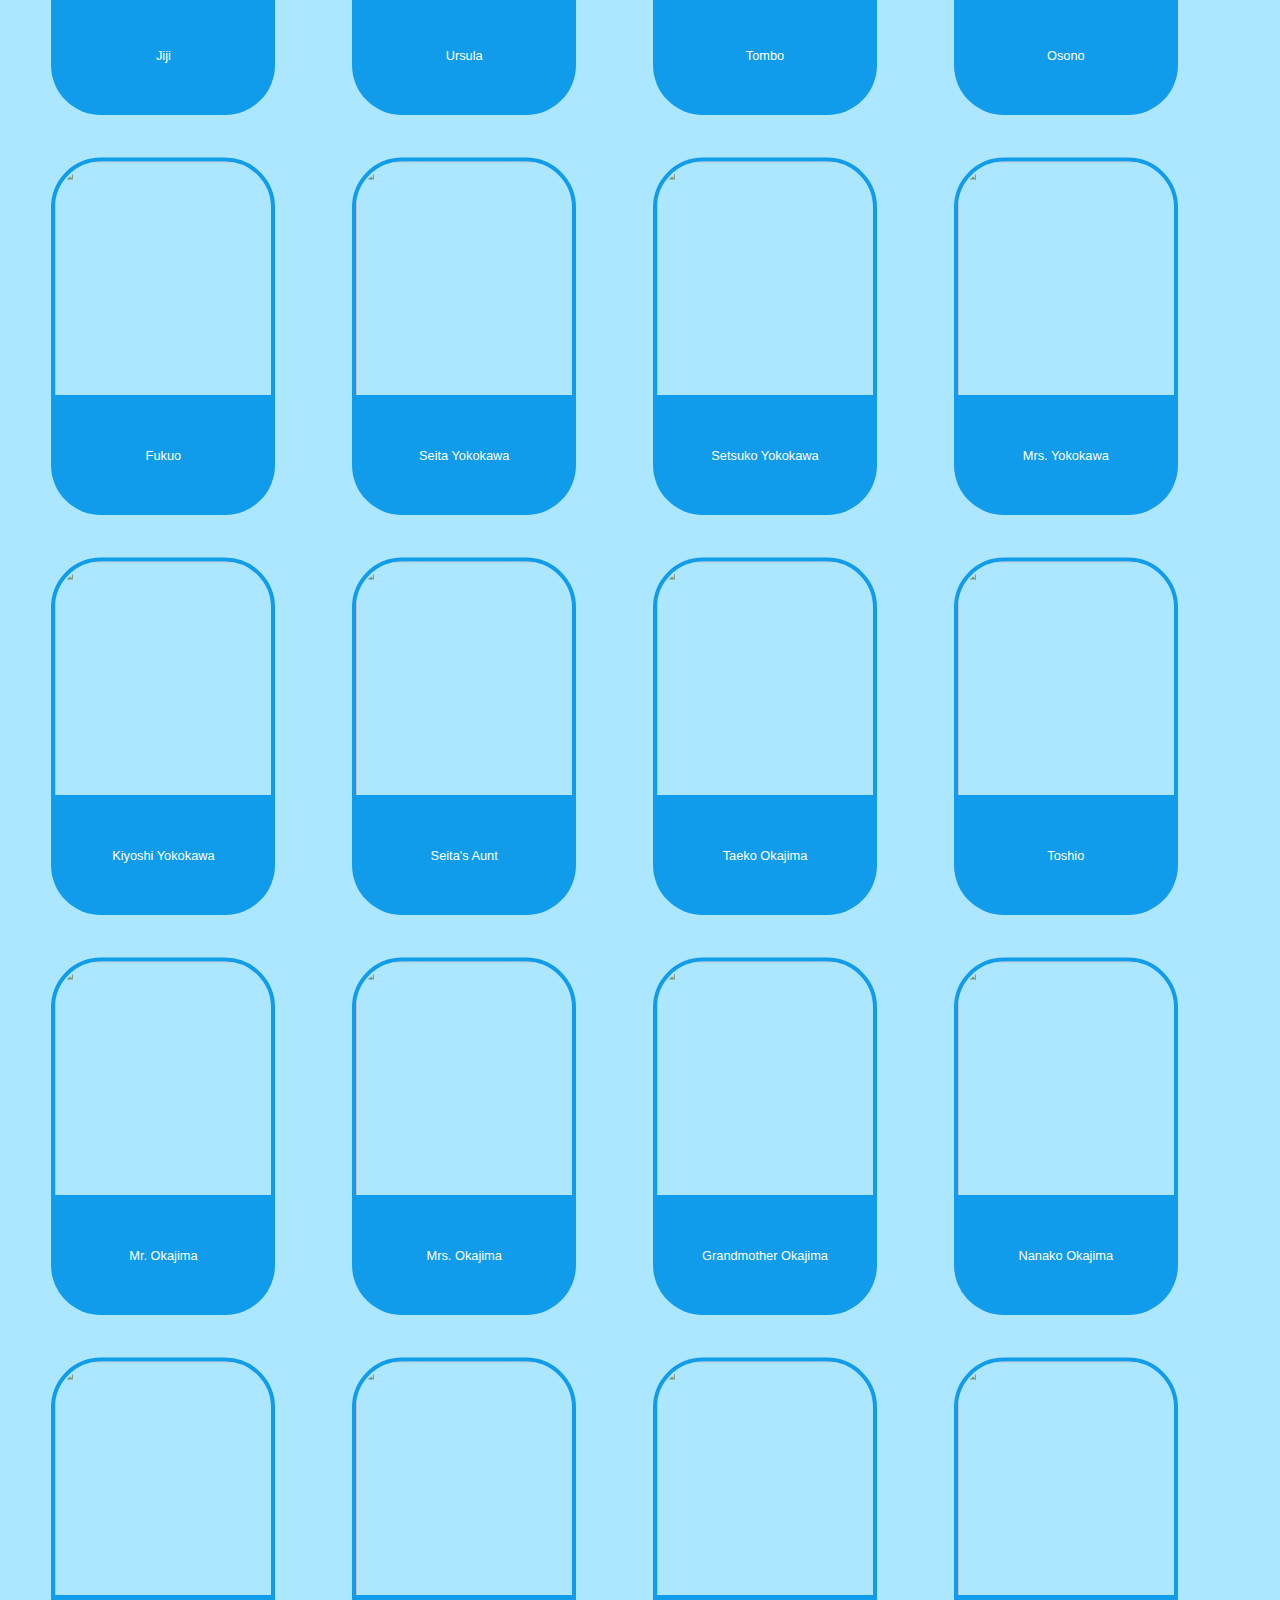
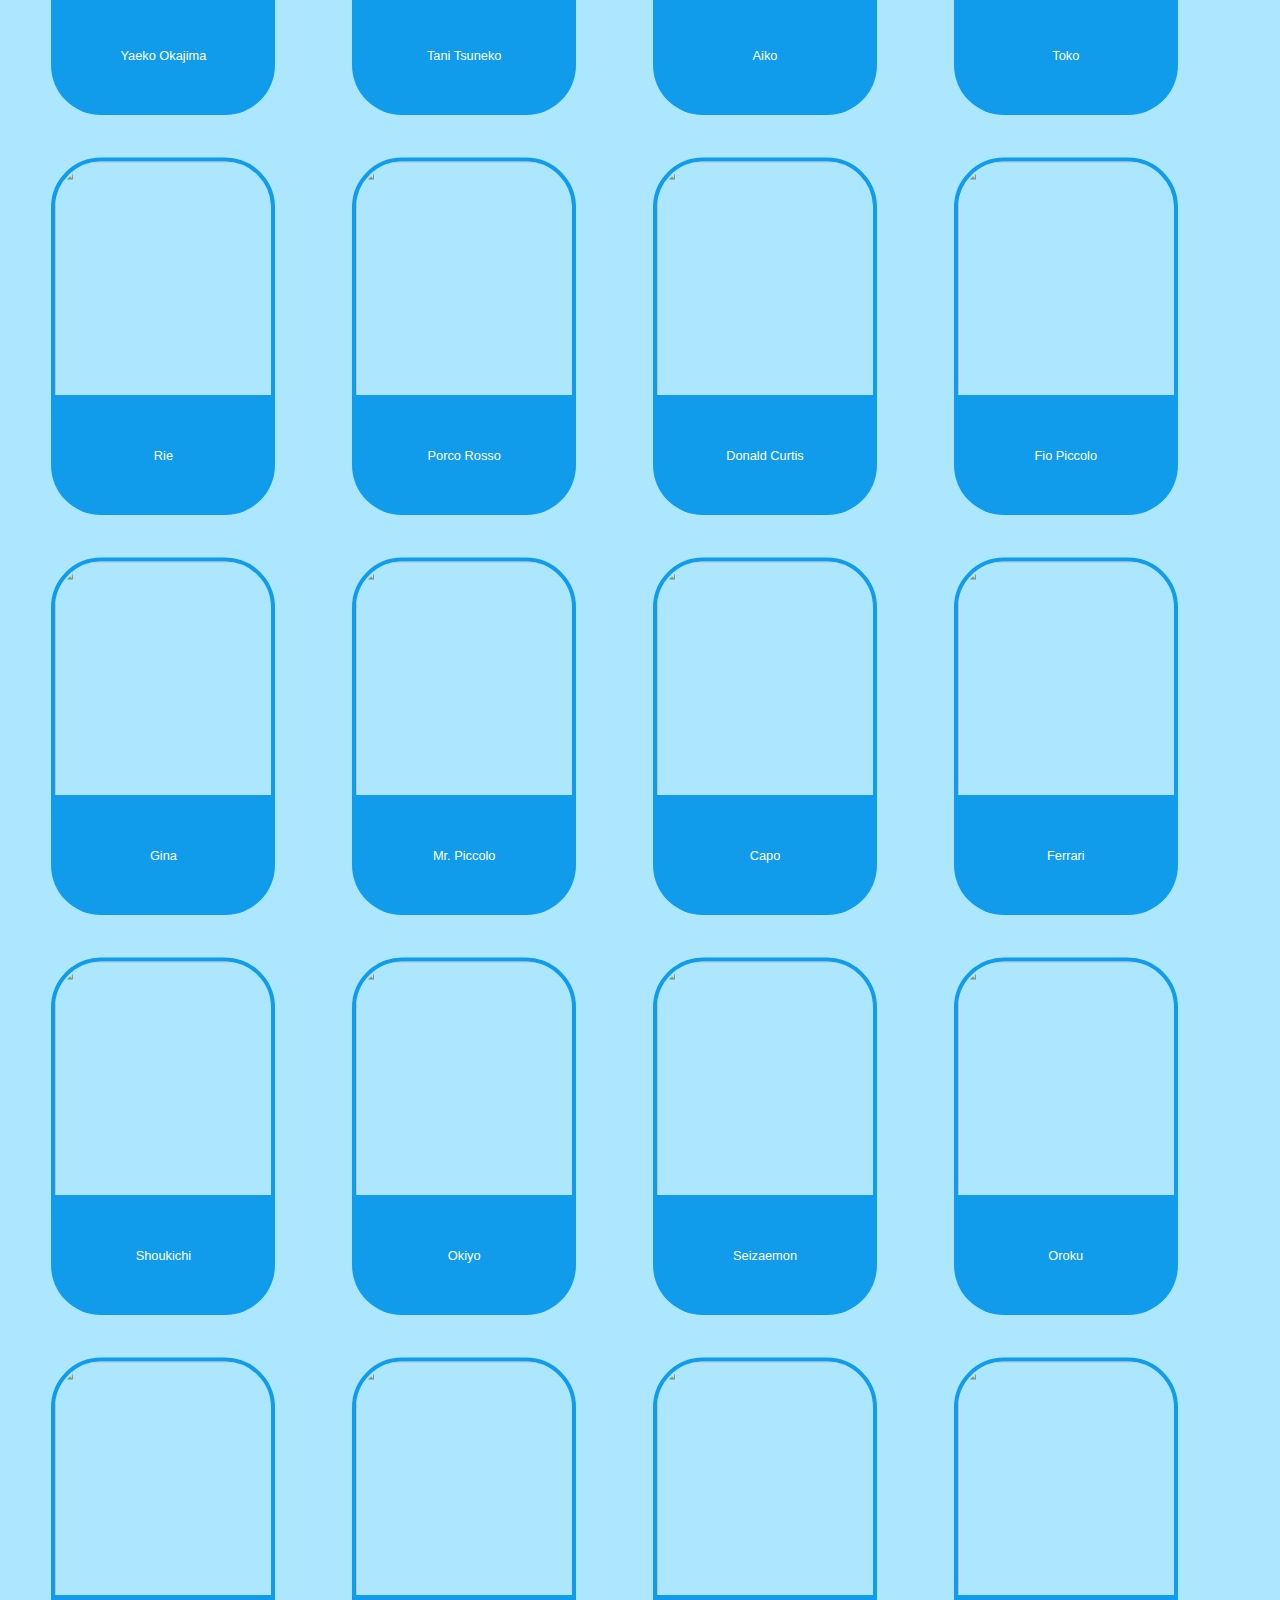
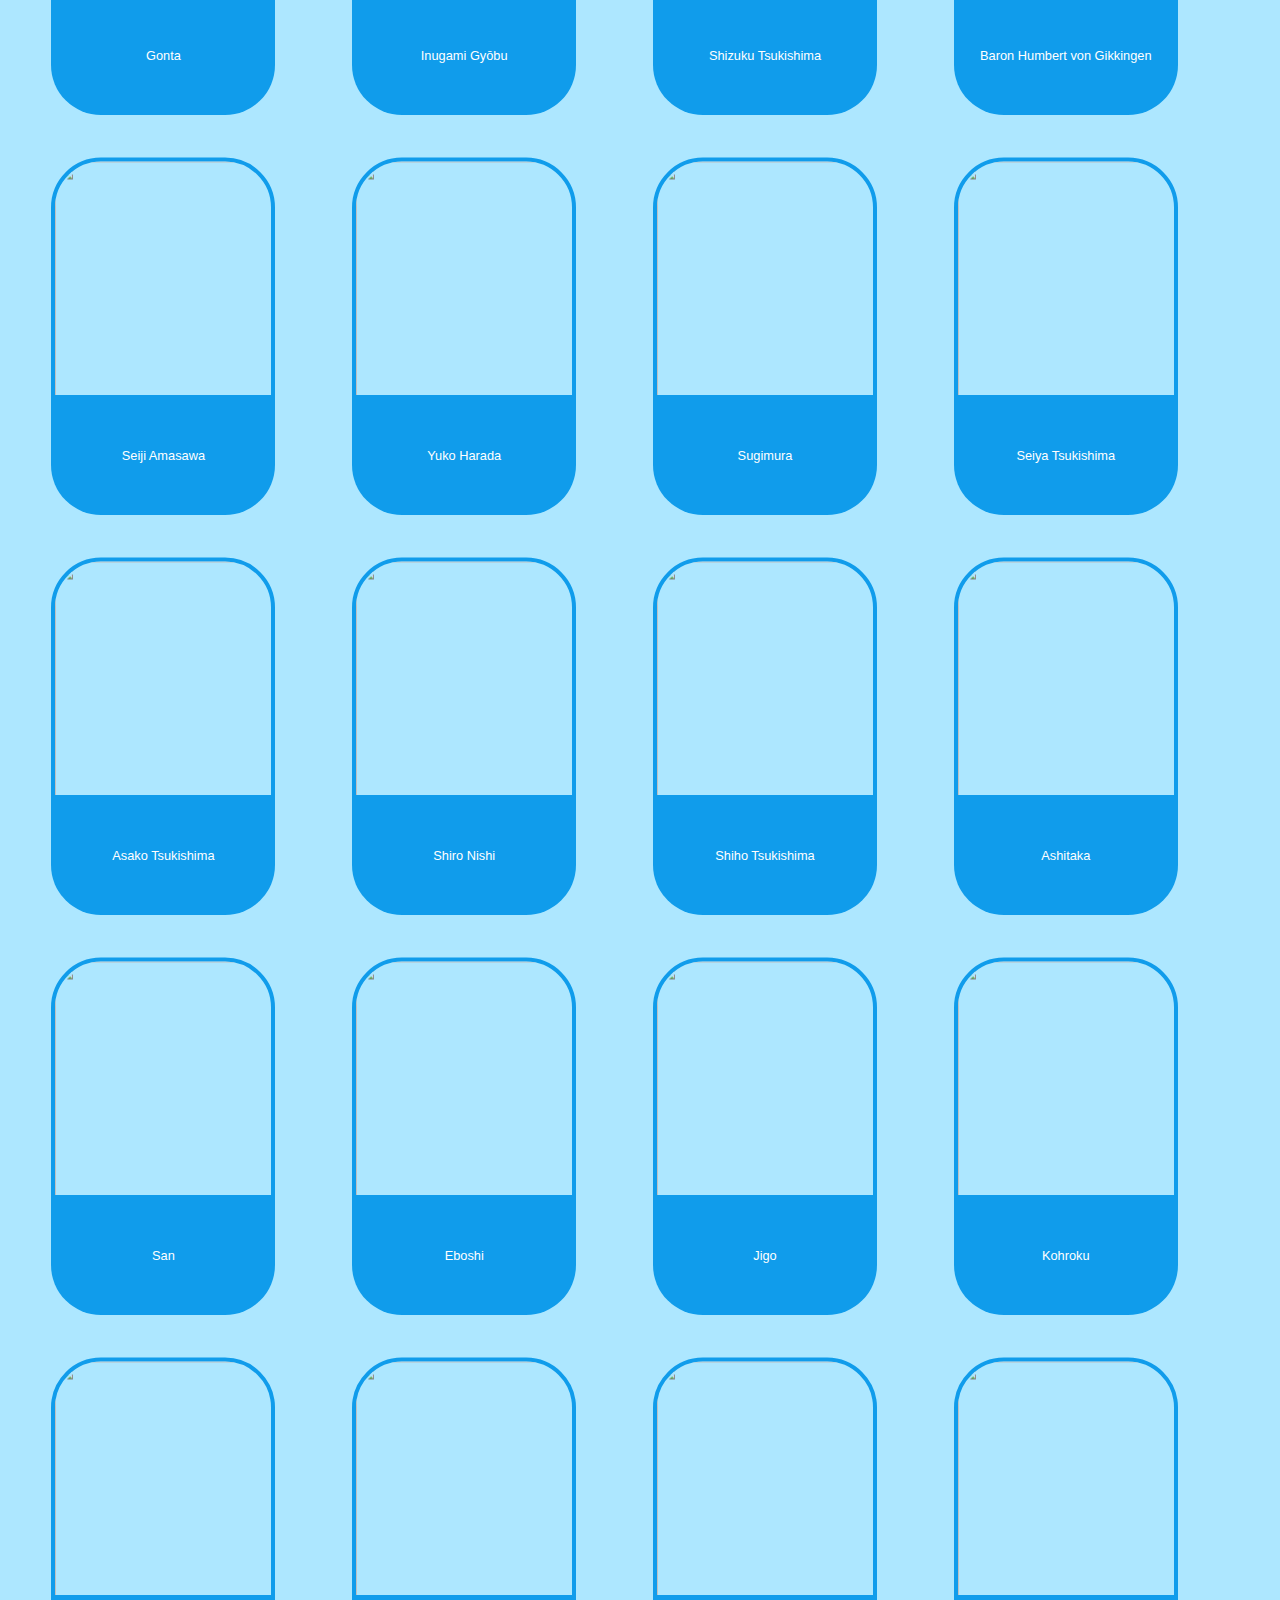
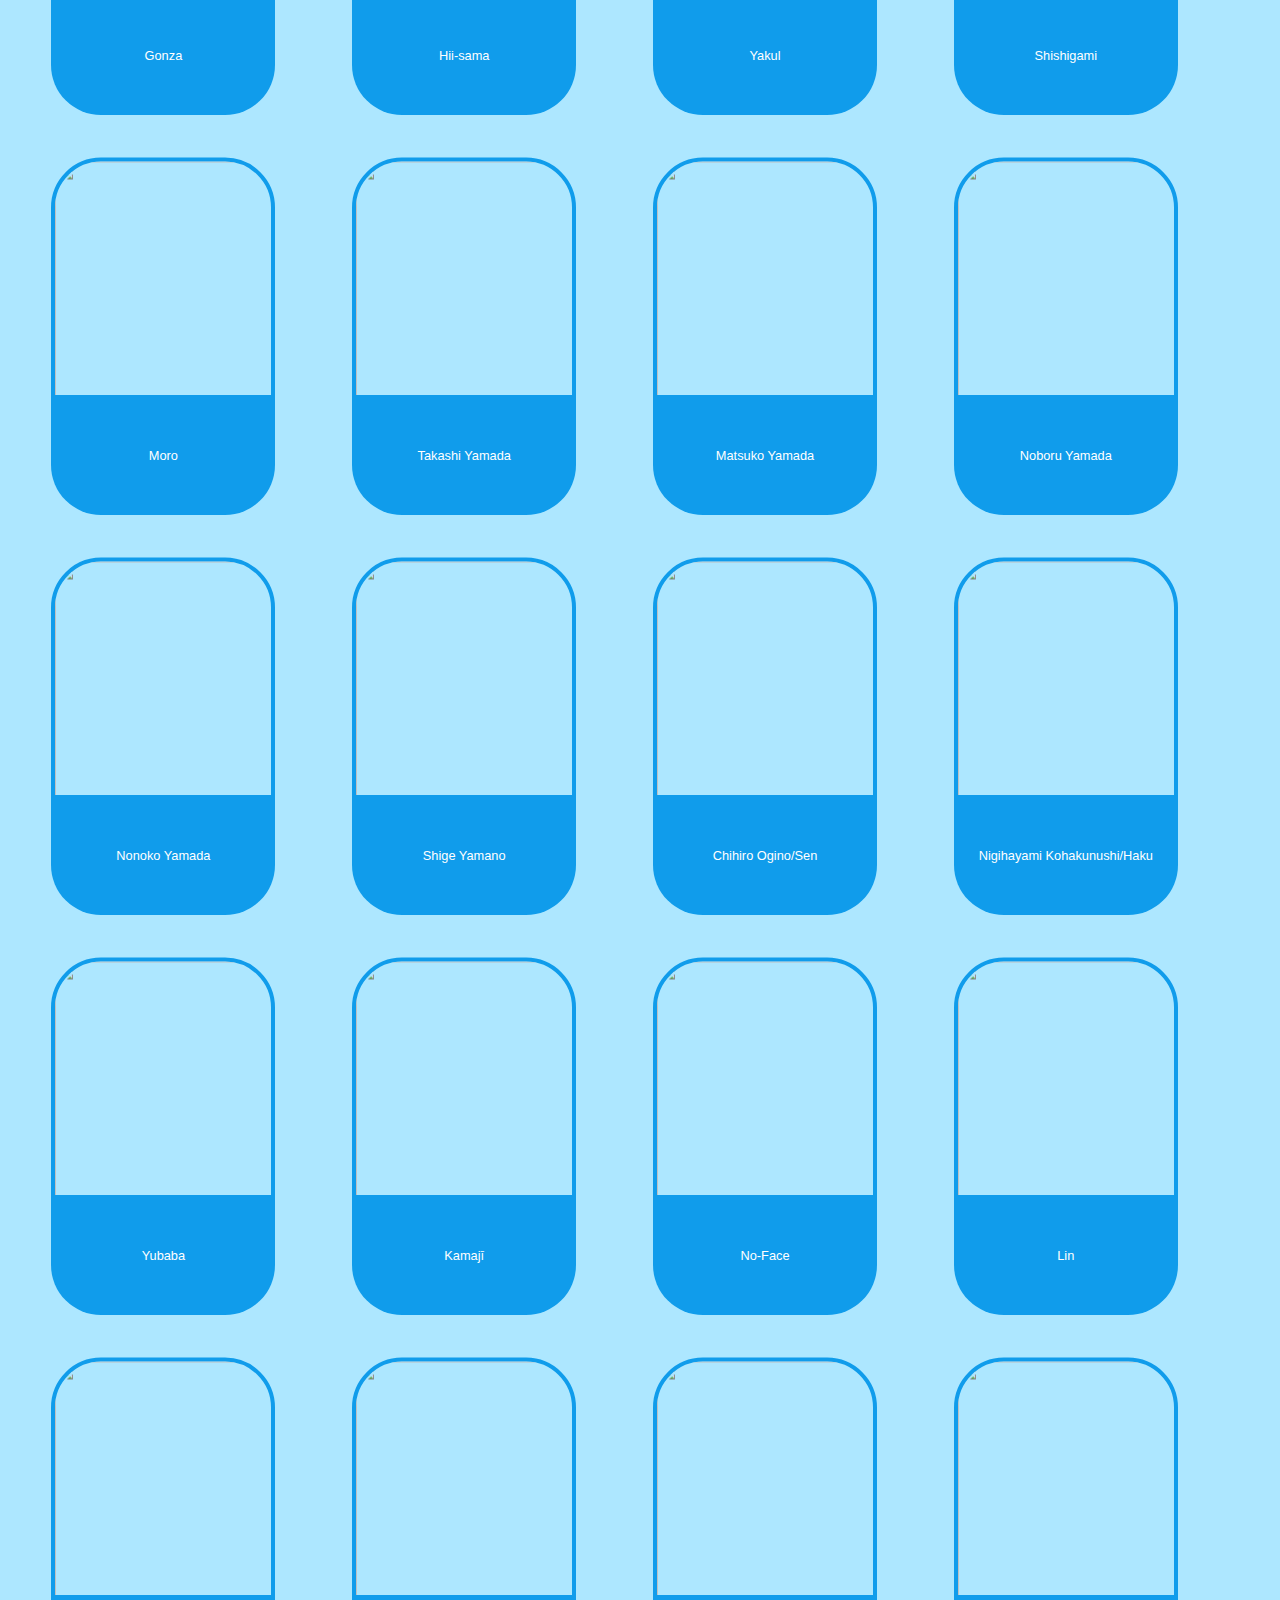
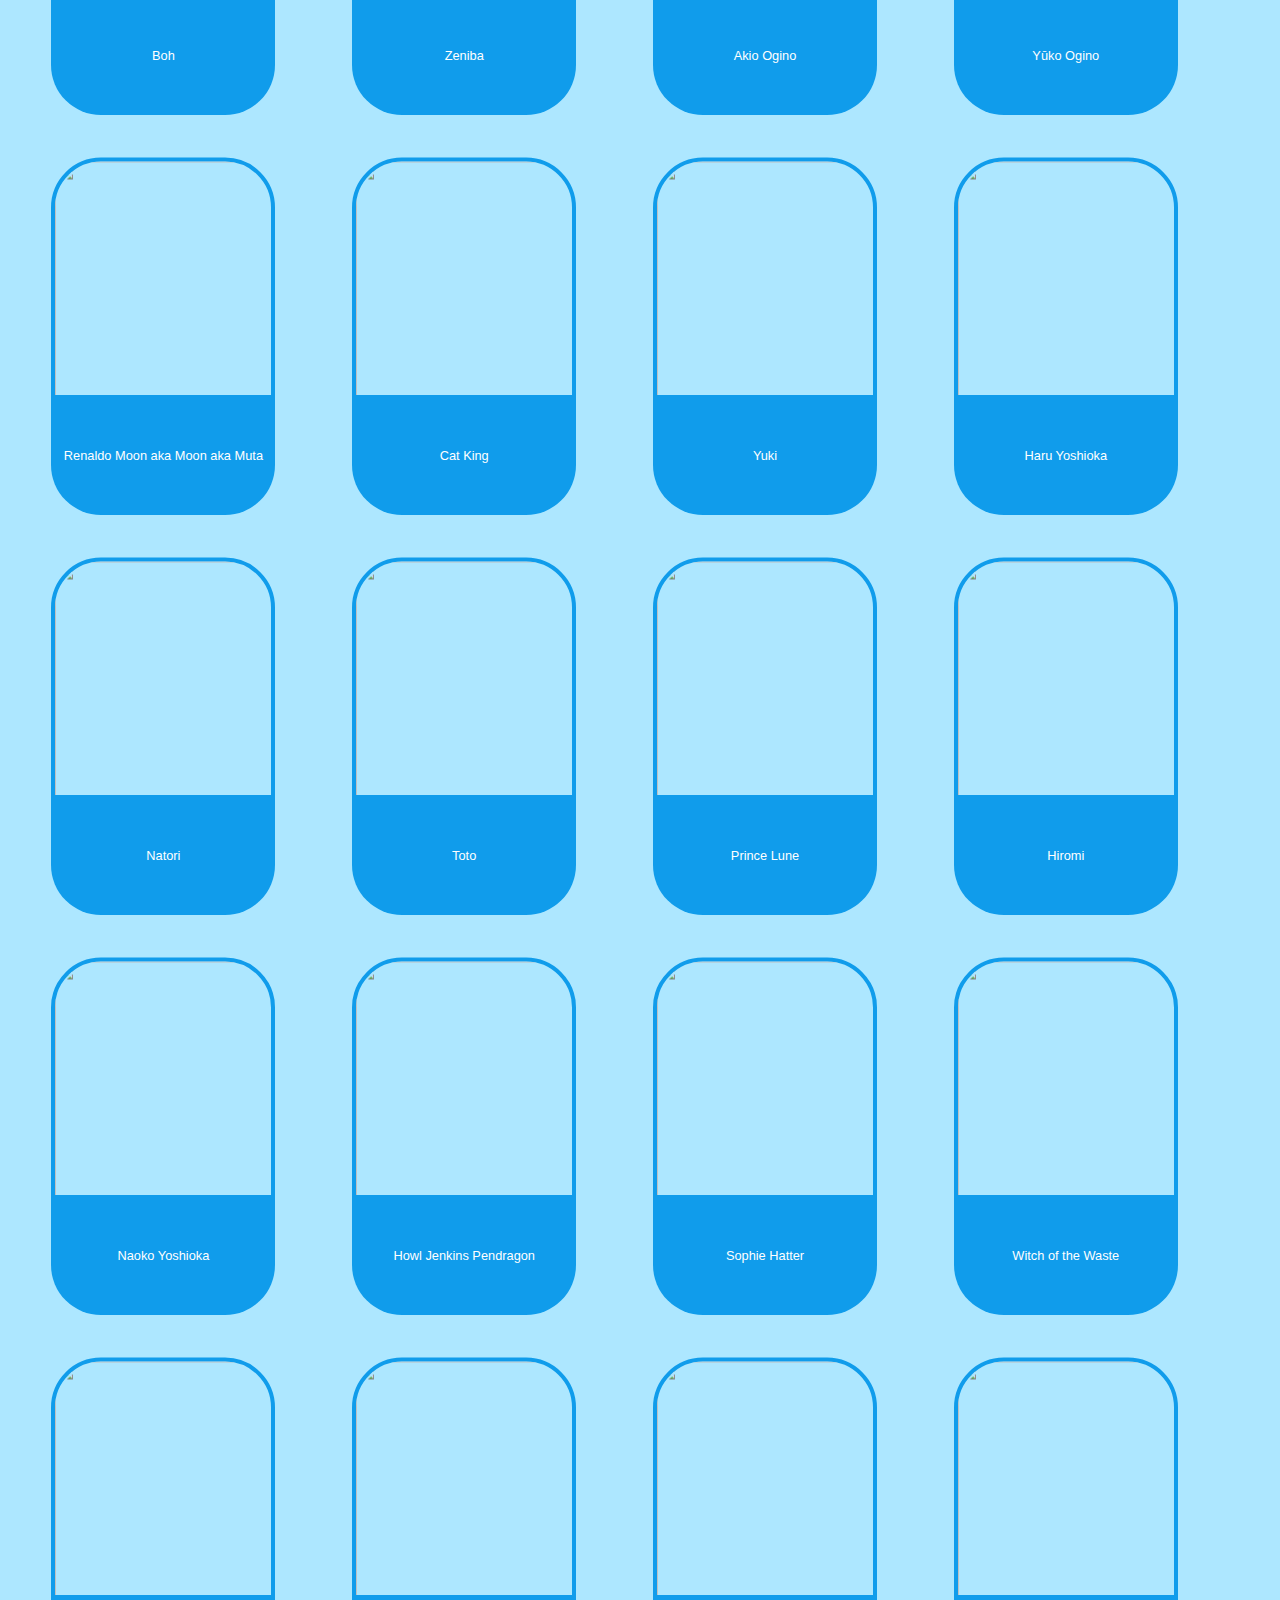
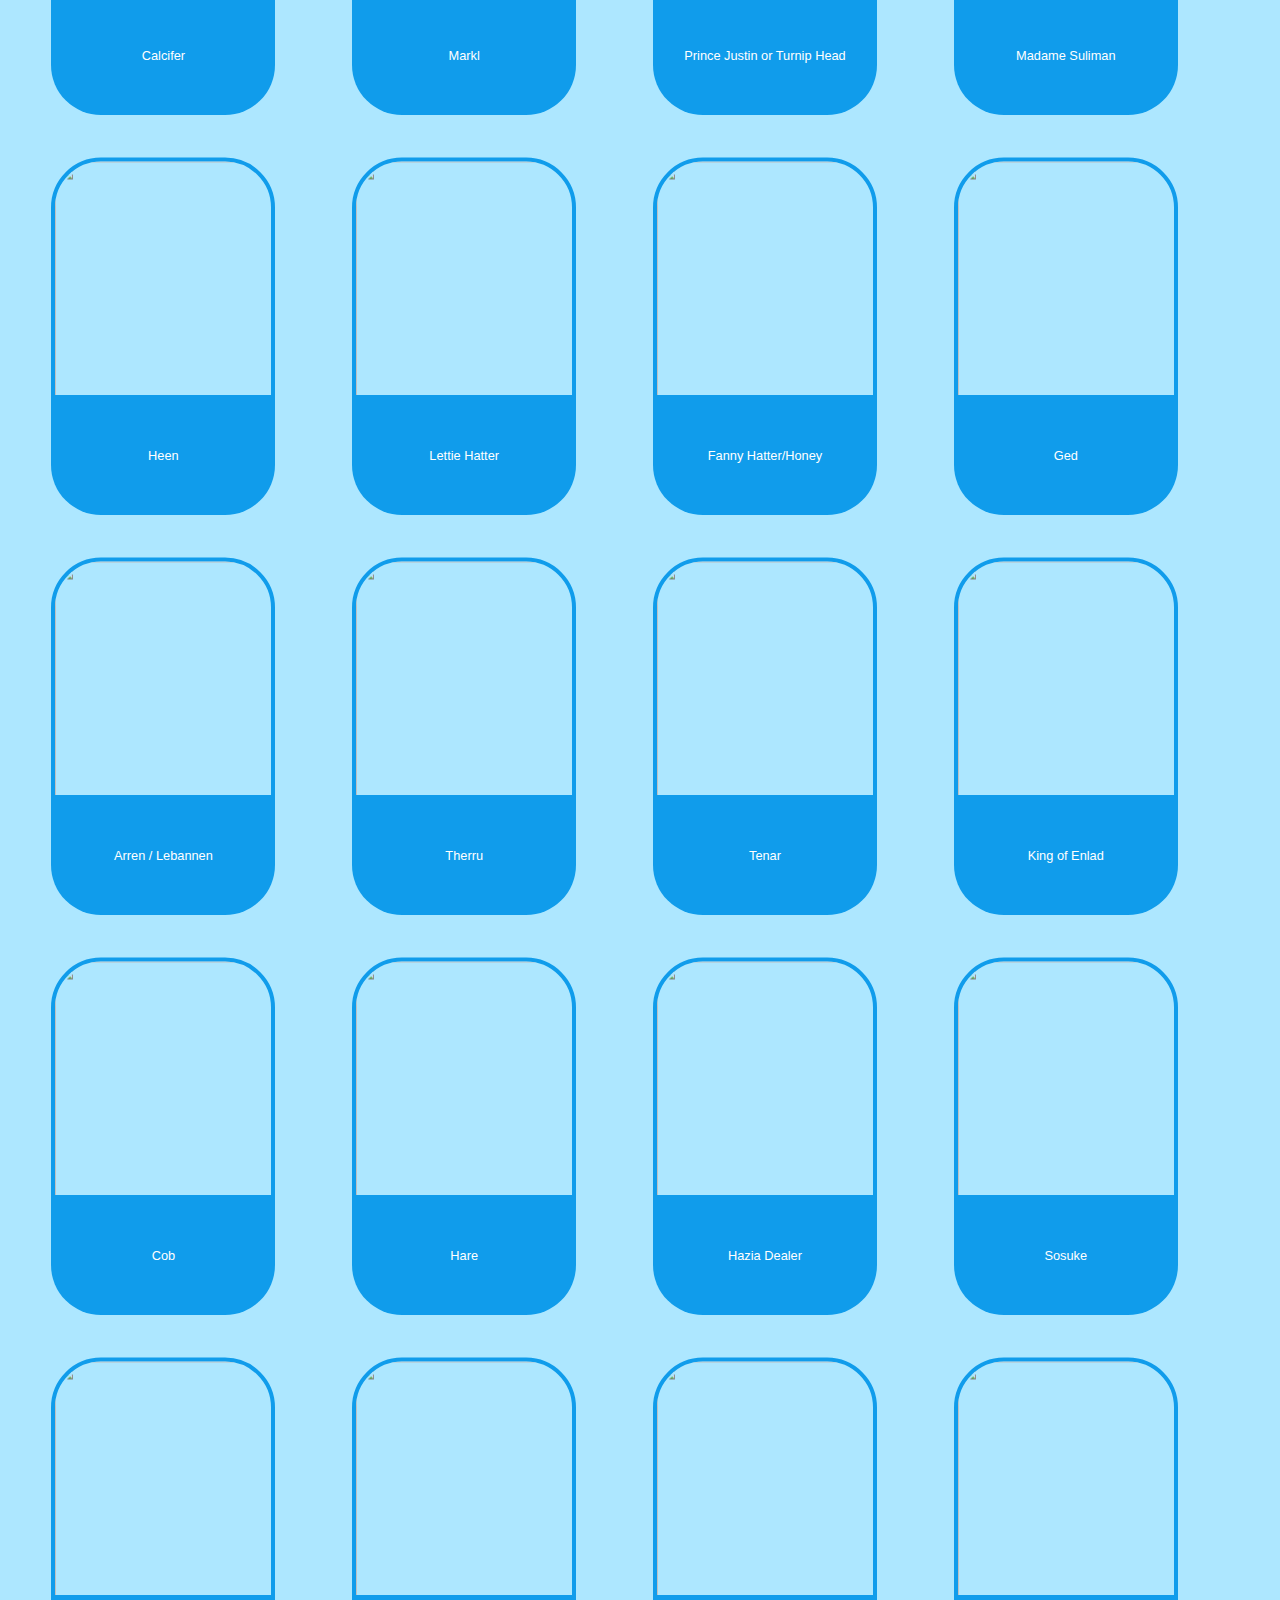
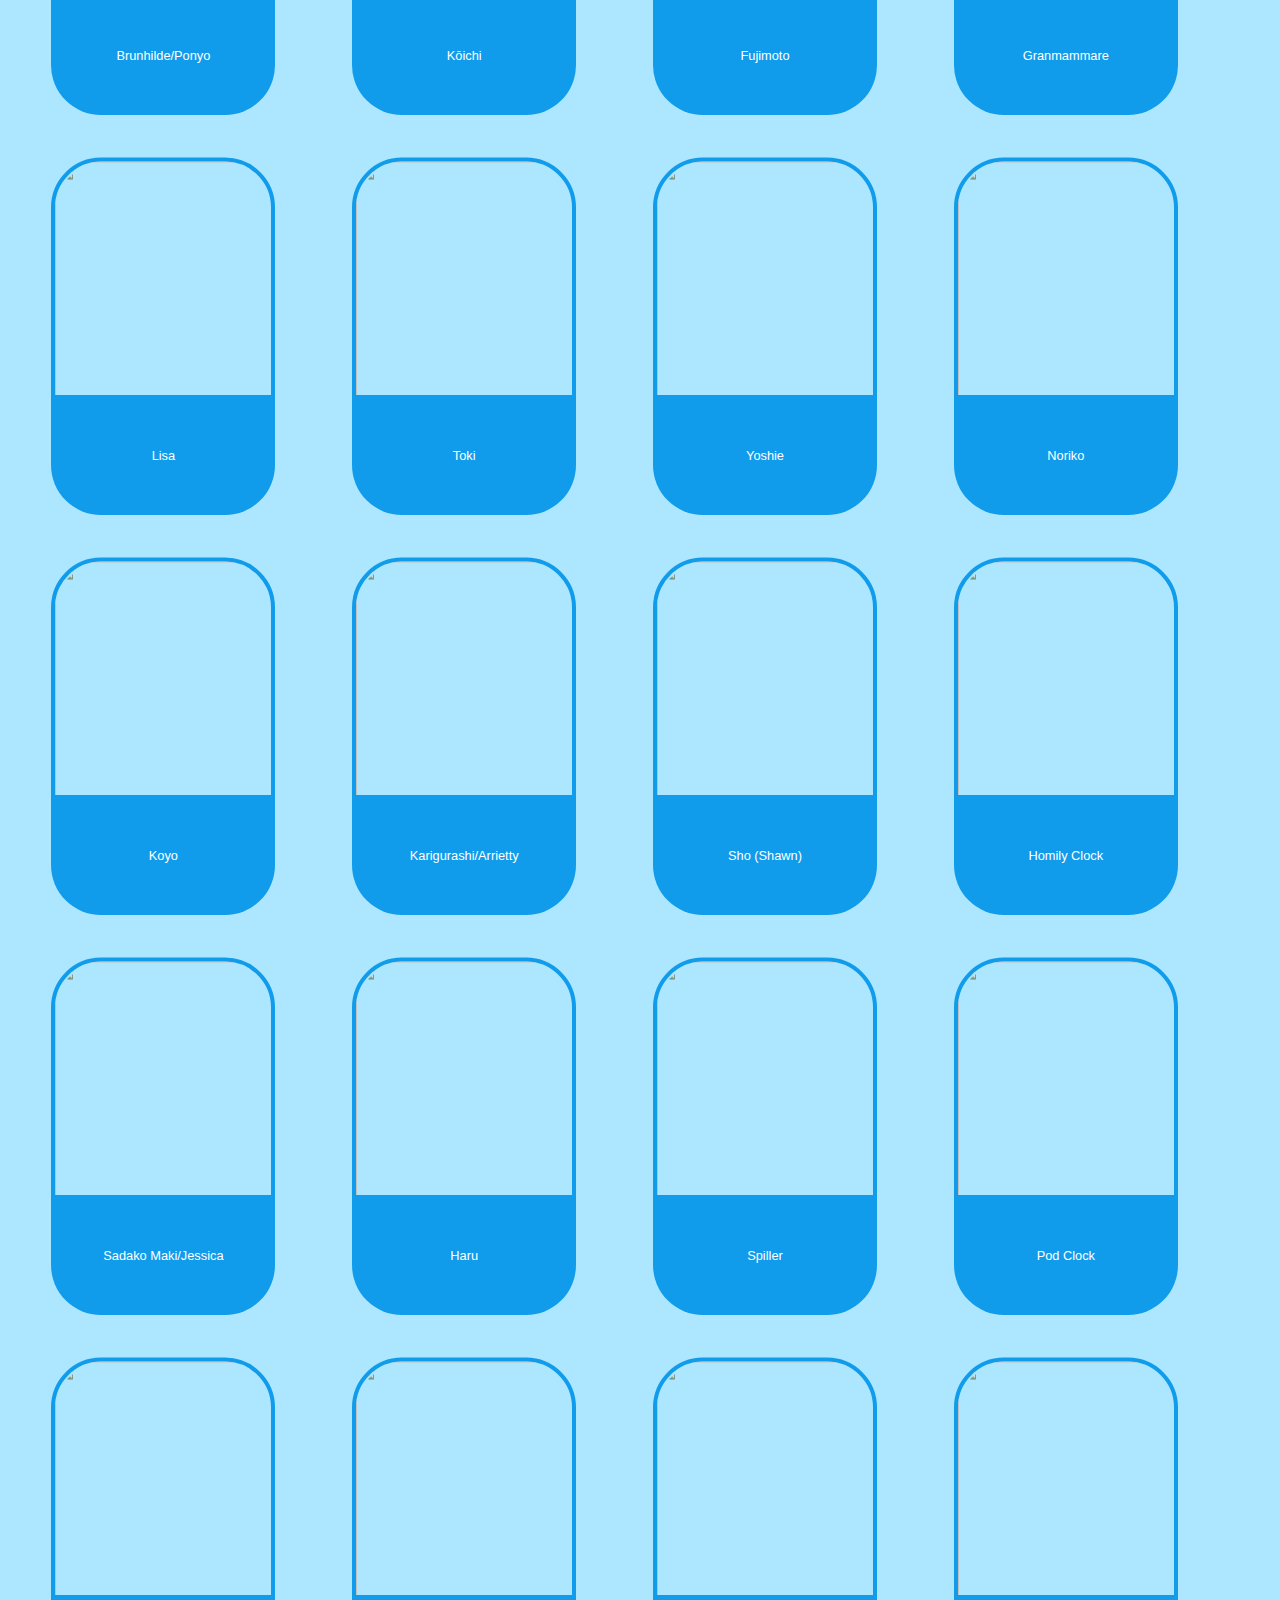
==== commit 35d00220: "codigo con estadisticas, tests y trivia" ====
--- a/src/index.html
+++ b/src/index.html
@@ -37,10 +37,13 @@
         <li> <button id="btnVehicles" class="btnList"> VEHICLES </button> </li>
         <li> <button id="btnLocations" class="btnList"> LOCATIONS </button> </li>
         <li> <button id="btnShowAll" class="btnList"> SHOW ALL </button> </li>
+        <li> <button id="btnTrivia" class="btnList"> PROVE YOURSELF </button> </li>
         <li> <button id="btnStatistics" class="btnList"> STATISTICS</button> </li>
     </ul>
     </nav>
   </header>
+
+
 
 
   <section id="toHide">
@@ -52,10 +55,19 @@
     </div>
   </section>
 
+
   <div id="spaceHead"></div>
+
+  <section id="trivia">
+    <h3 class="trivia"> How much do you know about Ghibli movies? </h3> 
+ </section>
+
   <div id="bigDivs"></div>
   <div id="root">
   </div>
+
+
+
   
   <script src="main.js" type="module"></script>
 </body>
